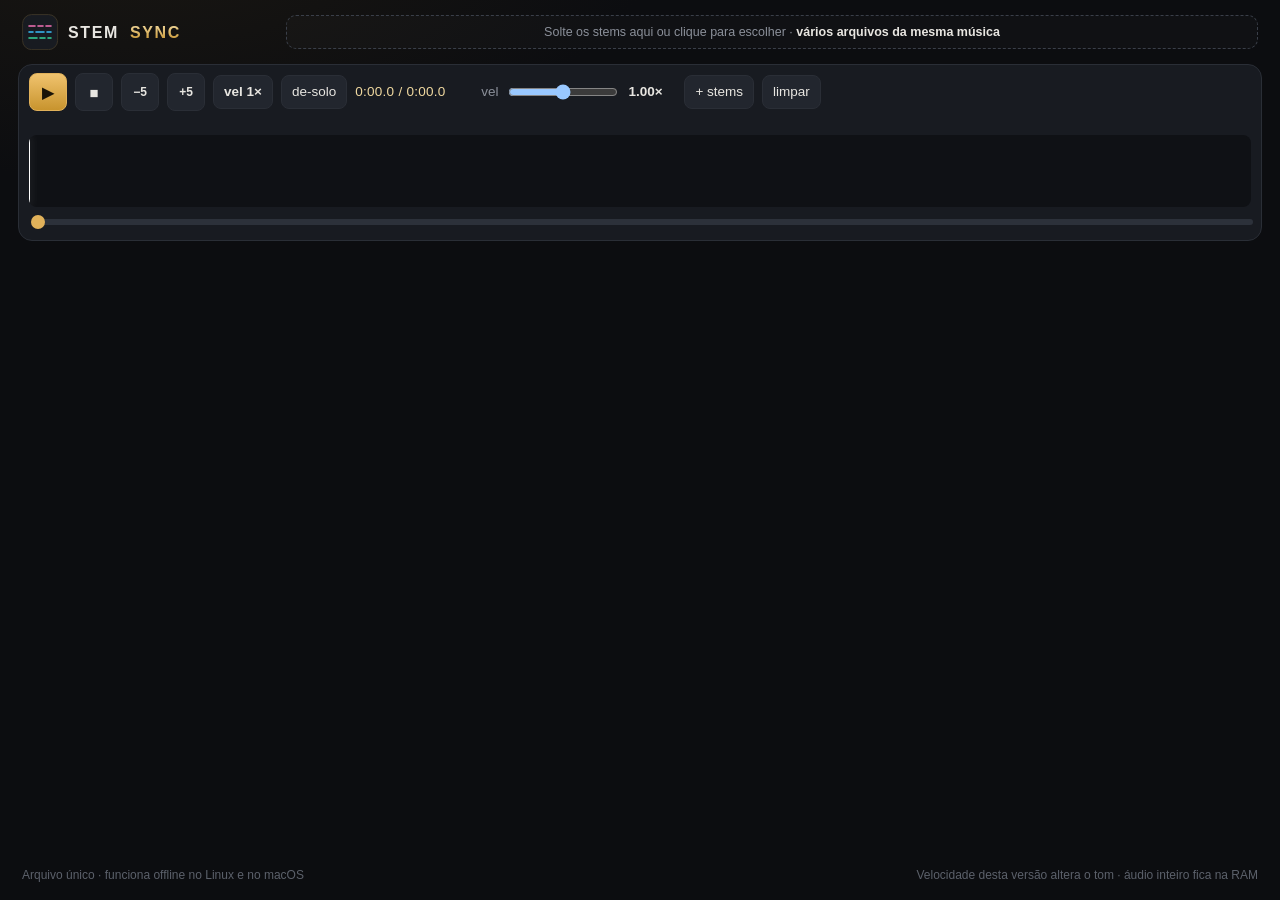
==== index.html @ 7ceed610 "iOS: botão Enviar stems abre o seletor e barras escuras no Safari" ====
<!DOCTYPE html>
<html lang="pt-BR">
<head>
  <meta charset="UTF-8" />
  <meta name="viewport" content="width=device-width, initial-scale=1, viewport-fit=cover" />
  <meta name="theme-color" content="#0c0d10" />
  <meta name="color-scheme" content="dark" />
  <meta name="apple-mobile-web-app-capable" content="yes" />
  <meta name="apple-mobile-web-app-status-bar-style" content="black-translucent" />
  <meta name="apple-mobile-web-app-title" content="Stem Sync" />
  <title>Stem Sync</title>
  <style>
    :root {
      --bg: #0c0d10;
      --bg-2: #13151a;
      --panel: #181b21;
      --line: #2a2e36;
      --text: #e8e6e1;
      --muted: #8b909a;
      --dim: #5c616b;
      --gold: #e0b15a;
      --gold-2: #f0d9a0;
      --danger: #d36b5e;
      --ok: #7dba8a;
      --shadow: 0 18px 50px rgba(0,0,0,.35);
    }
    * { box-sizing: border-box; }
    [hidden] { display: none !important; }
    html { background-color: #0c0d10; color-scheme: dark; }
    body { padding: env(safe-area-inset-top) env(safe-area-inset-right) env(safe-area-inset-bottom) env(safe-area-inset-left); }
    html, body {
      margin: 0;
      background-color: #0c0d10;
      background-attachment: fixed;
      height: 100%;
      background: radial-gradient(1200px 600px at 10% -10%, #1a1712 0%, var(--bg) 45%);
      color: var(--text);
      font: 13.5px/1.4 "IBM Plex Sans", "Segoe UI", "SF Pro Text", sans-serif;
    }
    button, input { font: inherit; color: inherit; }
    button {
      background: #22262e;
      border: 1px solid var(--line);
      border-radius: 8px;
      padding: 7px 10px;
      cursor: pointer;
      transition: background .12s, border-color .12s, transform .08s;
    }
    button:hover { border-color: #3d4350; background: #272c35; }
    button:active {
      background: #3a414d;
      border-color: #6a7382;
      transform: translateY(1px);
    }
    button:disabled { opacity: .4; cursor: default; }
    button.gold {
      background: linear-gradient(180deg, #f0c36e, #c8942e);
      color: #1a1408;
      border-color: #e0b15a;
      font-weight: 650;
    }
    button.gold:active {
      background: linear-gradient(180deg, #c8942e, #a67922);
      border-color: #a67922;
    }
    button.icon {
      width: 38px;
      height: 38px;
      padding: 0;
      display: grid;
      place-items: center;
      font-size: 15px;
    }
    #back5, #fwd5 { font-size: 12px; font-weight: 650; }
    button.on {
      background: #2a2318;
      border-color: var(--gold);
      color: var(--gold-2);
    }
    button.solo.on { background: #1d2a20; border-color: var(--ok); color: var(--ok); }
    button.solo.on:active { background: #284a32; }
    button.mute.on { background: #2a1b1a; border-color: var(--danger); color: var(--danger); }
    button.mute.on:active { background: #4a2a28; }
    button.on:active { background: #3d3424; }
    .app {
      min-height: 100%;
      display: grid;
      grid-template-rows: auto auto 1fr auto;
    }
    header {
      display: flex;
      align-items: center;
      padding: 14px 22px 6px;
      gap: 16px;
    }
    .brand {
      display: flex;
      align-items: center;
      gap: 10px;
      flex: 0 0 auto;
    }
    .brand svg { display: block; height: 36px; width: auto; }
    .drop {
      flex: 1;
      min-width: 180px;
      border: 1px dashed #3a3f49;
      border-radius: 10px;
      padding: 8px 12px;
      color: var(--muted);
      background: rgba(255,255,255,.02);
      font-size: 12.5px;
      cursor: pointer;
      text-align: center;
      line-height: 1.35;
    }
    .drop.hot, header.hot .drop {
      border-color: var(--gold);
      background: rgba(224,177,90,.08);
      color: var(--gold-2);
    }
    .drop b { color: var(--text); font-weight: 600; }
    .drop.busy { pointer-events: none; opacity: .45; }
    .load {
      margin: 0 18px 8px;
      padding: 8px 10px;
      background: var(--panel);
      border: 1px solid var(--line);
      border-radius: 10px;
      display: grid;
      gap: 6px;
    }
    .load-bar {
      height: 6px;
      background: #2c313a;
      border-radius: 99px;
      overflow: hidden;
    }
    .load-bar i {
      display: block;
      height: 100%;
      width: 0;
      background: linear-gradient(90deg, #e0b15a, #f0d9a0);
      border-radius: 99px;
      transition: width .18s ease;
    }
    .load span { color: var(--gold-2); font-size: 12px; }
    .transport {
      margin: 8px 18px 10px;
      padding: 8px 10px;
      background: var(--panel);
      border: 1px solid var(--line);
      border-radius: 14px;
      display: block;
    }
    .row {
      display: flex;
      align-items: center;
      gap: 8px;
    }
    .times {
      min-width: 118px;
      font-variant-numeric: tabular-nums;
      color: var(--gold-2);
      letter-spacing: .02em;
    }
    .seek {
      flex: 1;
      height: 8px;
      appearance: none;
      background: transparent;
    }
    .seek::-webkit-slider-runnable-track {
      height: 6px;
      background: #2c313a;
      border-radius: 99px;
    }
    .seek::-webkit-slider-thumb {
      appearance: none;
      width: 14px;
      height: 14px;
      margin-top: -4px;
      border-radius: 50%;
      background: var(--gold);
      border: 0;
    }
    .seek::-moz-range-track { height: 6px; background: #2c313a; border-radius: 99px; }
    .seek::-moz-range-thumb { width: 14px; height: 14px; border: 0; border-radius: 50%; background: var(--gold); }
    .rate {
      display: flex;
      align-items: center;
      gap: 8px;
      color: var(--muted);
      flex: 0 0 auto;
    }
    .rate input { width: 110px; }
    .rate b { color: var(--text); min-width: 48px; }
    #rateReset { font-weight: 650; flex: 0 0 auto; white-space: nowrap; }
    main { padding: 0 18px 24px; }
    .tracks { display: grid; gap: 10px; }
    .tracks > p { grid-column: 1 / -1; }
    .track {
      display: grid;
      grid-template-columns: auto 88px 1fr;
      grid-template-rows: 18px 26px;
      gap: 4px 10px;
      align-items: center;
      background: var(--bg-2);
      border: 1px solid var(--line);
      border-radius: 14px;
      padding: 8px 12px;
    }
    .meta { display: contents; }
    .name { grid-column: 1 / 3; min-width: 0; }
    .btns { grid-column: 1; grid-row: 2; }
    .track > .vol { grid-column: 2; grid-row: 2; width: 88px; }
    .track .btns button {
      height: 26px;
      padding: 0 8px;
    }
    .name {
      display: flex;
      align-items: center;
      gap: 8px;
      min-width: 0;
    }
    .swatch {
      width: 8px;
      height: 8px;
      border-radius: 50%;
      flex: 0 0 auto;
    }
    .name input {
      width: 100%;
      min-width: 0;
      background: transparent;
      border: 0;
      outline: none;
      color: var(--text);
      font-weight: 600;
      font-size: 12.5px;
      text-overflow: ellipsis;
    }
    .btns { display: flex; gap: 6px; }
    .wave-wrap {
      position: relative;
      background: #0f1115;
      border-radius: 8px;
      overflow: hidden;
    }
    .track .wave-wrap {
      grid-column: 3;
      grid-row: 1 / 3;
      height: 48px;
      align-self: center;
    }
    canvas { width: 100%; height: 100%; display: block; }
    .playhead {
      position: absolute;
      top: 0;
      bottom: 0;
      width: 1px;
      background: #fff;
      box-shadow: 0 0 8px rgba(255,255,255,.4);
      pointer-events: none;
    }
    .vol { width: 100%; }
    footer {
      padding: 8px 22px 16px;
      color: var(--dim);
      font-size: 12px;
      display: flex;
      justify-content: space-between;
      gap: 12px;
    }
    .error { color: var(--danger); padding: 0 22px 8px; }
    .mix { display: block; margin-top: 8px; }
    .ruler { width: 100%; height: 16px; display: block; }
    .mix .wave-wrap { height: 72px; }
    .seek-row { margin-top: 6px; }
    .seek-row .seek { width: 100%; }
    .drop-short { display: none; }

    @media (max-width: 820px) {
      html, body { height: auto; min-height: 100%; }
      header {
        padding: 10px 12px 8px;
        gap: 10px;
      }
      .brand svg { height: 30px; }
      .drop {
        flex: 0 0 auto;
        min-width: 0;
        padding: 8px 12px;
        font-size: 13px;
        white-space: nowrap;
      }
      .drop-full { display: none; }
      .drop-short { display: inline; font-weight: 650; color: var(--text); }
      .load, .transport, main { margin-left: 12px; margin-right: 12px; }
      main { padding: 0 12px 20px; }
      .transport { padding: 10px; }
      .row {
        flex-wrap: wrap;
      }
      #play, #stop, #back5, #fwd5, #rateReset, #unsolo { order: 1; }
      .times {
        order: 2;
        flex: 0 0 auto;
        min-width: 0;
        white-space: nowrap;
      }
      .rate, #clear { order: 2; }
      .rate { flex: 0 0 auto; }
      .rate input { width: 110px; }
      #add { display: none; }
      .mix { margin-top: 8px; }
      .mix .wave-wrap { height: 64px; }
      .tracks {
        grid-template-columns: 1fr 1fr;
        gap: 8px;
      }
      .track {
        grid-template-columns: 1fr;
        grid-template-rows: auto;
        gap: 6px;
        padding: 8px;
        min-width: 0;
        background: color-mix(in srgb, var(--stem, #94a3b8) 20%, #13151a);
        border-color: color-mix(in srgb, var(--stem, #94a3b8) 42%, #2a2e36);
      }
      .track .meta { display: contents; }
      .track .name,
      .track .btns,
      .track > .vol,
      .track .wave-wrap {
        grid-column: auto;
        grid-row: auto;
      }
      .track .wave-wrap { display: none; }
      .track > .vol { width: 100%; }
      .track .swatch {
        width: 10px;
        height: 10px;
      }
      .track .btns {
        display: grid;
        grid-template-columns: 1fr 1fr 1fr;
        gap: 6px;
        width: 100%;
      }
      .track .btns button {
        width: 100%;
        height: 28px;
        padding: 0;
        font-size: 12px;
      }
      footer {
        padding: 8px 12px 18px;
        flex-direction: column;
        gap: 4px;
      }
    }
  </style>
</head>
<body>
  <div class="app">
    <header>
      <div class="brand" title="Stem Sync">
        <svg viewBox="0 0 248 36" xmlns="http://www.w3.org/2000/svg" aria-label="Stem Sync">
          <defs>
            <linearGradient id="g" x1="0" y1="0" x2="0" y2="1">
              <stop offset="0" stop-color="#f0d9a0"/>
              <stop offset="1" stop-color="#c8942e"/>
            </linearGradient>
          </defs>
          <rect x="0.6" y="0.6" width="35" height="35" rx="9" fill="#181b21" stroke="#3a3326"/>
          <path d="M7 12h6 M16 12h5 M24 12h5" stroke="#f472b6" stroke-width="1.6" stroke-linecap="round"/>
          <path d="M7 18h4 M14 18h8 M25 18h4" stroke="#38bdf8" stroke-width="1.6" stroke-linecap="round"/>
          <path d="M7 24h8 M18 24h5 M26 24h3" stroke="#34d399" stroke-width="1.6" stroke-linecap="round"/>
          <path d="M18 8v20" stroke="url(#g)" stroke-width="1.5" stroke-linecap="round"/>
          <text x="46" y="24" fill="#e8e6e1" font-family="ui-sans-serif, Segoe UI, Helvetica, sans-serif" font-size="16" font-weight="700" letter-spacing="1.6">STEM</text>
          <text x="108" y="24" fill="url(#g)" font-family="ui-sans-serif, Segoe UI, Helvetica, sans-serif" font-size="16" font-weight="700" letter-spacing="1.6">SYNC</text>
        </svg>
      </div>
      <label class="drop" id="drop" for="file" title="Clique ou solte arquivos">
        <span class="drop-full">Solte os stems aqui ou clique para escolher · <b>vários arquivos da mesma música</b></span>
        <span class="drop-short">Enviar stems</span>
      </label>
    </header>
    <div class="load" id="load" hidden>
      <div class="load-bar"><i id="loadFill"></i></div>
      <span id="loadText">Carregando…</span>
    </div>

    <div class="transport">
      <div class="row">
        <button class="icon gold" id="play" title="Play/Pause">▶</button>
        <button class="icon" id="stop" title="Stop">■</button>
        <button class="icon" id="back5" title="Voltar 5 segundos">−5</button>
        <button class="icon" id="fwd5" title="Avançar 5 segundos">+5</button>
        <button id="rateReset" title="Voltar a velocidade para 1.00×">vel 1×</button>
        <button id="unsolo" title="Desliga todos os solos">de-solo</button>
        <div class="times" id="times">0:00.0 / 0:00.0</div>
        <div class="rate">
          <span>vel</span>
          <input id="rate" type="range" min="50" max="150" value="100" />
          <b id="rateLabel">1.00×</b>
        </div>
        <button id="add">+ stems</button>
        <button id="clear">limpar</button>
      </div>
      <div class="mix" id="mix">
        <canvas class="ruler" id="mixRuler"></canvas>
        <div class="wave-wrap">
          <canvas id="mixCanvas"></canvas>
          <div class="playhead" id="mixPlayhead"></div>
        </div>
      </div>
      <div class="seek-row">
        <input class="seek" id="seek" type="range" min="0" max="1000" value="0" />
      </div>
    </div>

    <main>
      <div id="list" class="tracks"></div>
    </main>

    <p class="error" id="error" hidden></p>
    <footer>
      <span>Arquivo único · funciona offline no Linux e no macOS</span>
      <span>Velocidade desta versão altera o tom · áudio inteiro fica na RAM</span>
    </footer>
  </div>
  <input id="file" type="file" multiple style="position:fixed;left:-9999px;width:1px;height:1px;opacity:0" />

  <script>
    const PALETTE = [
      "#f472b6",
      "#fbbf24",
      "#38bdf8",
      "#fb923c",
      "#34d399",
      "#a78bfa",
      "#2dd4bf",
      "#94a3b8"
    ];

    const $ = (id) => document.getElementById(id);
    const fileInput = $("file");
    const drop = $("drop");
    const list = $("list");
    const errorBox = $("error");

    const state = {
      ctx: null,
      tracks: [],
      playing: false,
      startCtx: 0,
      offset: 0,
      rate: 1,
      duration: 0,
      sources: [],
      raf: 0,
      loading: false
    };

    function nextColor() {
      const used = new Set(state.tracks.map((t) => t.color));
      const free = PALETTE.filter((c) => !used.has(c));
      const pool = free.length ? free : PALETTE;
      return pool[Math.floor(Math.random() * pool.length)];
    }
    function fmt(t) {
      t = Math.max(0, t || 0);
      const m = Math.floor(t / 60);
      const s = t % 60;
      return `${m}:${s.toFixed(1).padStart(4, "0")}`;
    }
    function ensureCtx() {
      if (!state.ctx) state.ctx = new (window.AudioContext || window.webkitAudioContext)();
      if (state.ctx.state === "suspended") state.ctx.resume();
      return state.ctx;
    }
    function showError(msg) {
      errorBox.hidden = !msg;
      errorBox.textContent = msg || "";
    }
    function currentPos() {
      if (!state.playing || !state.ctx) return state.offset;
      return Math.min(state.duration, state.offset + (state.ctx.currentTime - state.startCtx) * state.rate);
    }
    function anySolo() {
      return state.tracks.some((t) => t.solo);
    }
    function audible(track) {
      if (track.mute) return false;
      return anySolo() ? track.solo : true;
    }

    function computePeaks(buffer, bars = 900) {
      const ch = buffer.getChannelData(0);
      const block = Math.max(1, Math.floor(ch.length / bars));
      const peaks = new Float32Array(bars);
      for (let i = 0; i < bars; i++) {
        let max = 0;
        const start = i * block;
        const end = Math.min(ch.length, start + block);
        for (let j = start; j < end; j++) {
          const v = Math.abs(ch[j]);
          if (v > max) max = v;
        }
        peaks[i] = max;
      }
      return peaks;
    }

    function drawWave(track) {
      const canvas = track.canvas;
      const ctx = canvas.getContext("2d");
      const dpr = Math.max(1, window.devicePixelRatio || 1);
      const w = canvas.clientWidth;
      const h = canvas.clientHeight;
      if (!w || !h) return;
      canvas.width = Math.floor(w * dpr);
      canvas.height = Math.floor(h * dpr);
      ctx.setTransform(dpr, 0, 0, dpr, 0, 0);
      ctx.clearRect(0, 0, w, h);
      ctx.fillStyle = "#10131a";
      ctx.fillRect(0, 0, w, h);
      const peaks = track.peaks;
      const mid = h / 2;
      ctx.fillStyle = track.color;
      for (let i = 0; i < peaks.length; i++) {
        const x = (i / peaks.length) * w;
        const amp = Math.max(1, peaks[i] * (h * 0.46));
        ctx.fillRect(x, mid - amp, Math.max(1, w / peaks.length - 0.3), amp * 2);
      }
    }

    function stopSources(savePos = true) {
      if (savePos) state.offset = currentPos();
      state.playing = false;
      for (const src of state.sources) {
        try { src.stop(); } catch {}
      }
      state.sources = [];
      $("play").textContent = "▶";
      cancelAnimationFrame(state.raf);
    }

    function startSources() {
      const ctx = ensureCtx();
      stopSources(false);
      if (!state.tracks.length) return;
      const when = ctx.currentTime + 0.03;
      state.startCtx = when;
      state.playing = true;
      $("play").textContent = "❚❚";
      for (const track of state.tracks) {
        const src = ctx.createBufferSource();
        src.buffer = track.buffer;
        src.playbackRate.value = state.rate;
        src.connect(track.gain);
        const offset = Math.min(track.buffer.duration, state.offset);
        try { src.start(when, offset); } catch {}
        state.sources.push(src);
      }
      tick();
    }

    function applyGains() {
      for (const track of state.tracks) {
        track.gain.gain.value = audible(track) ? track.volume : 0;
      }
    }

    function setPos(t) {
      const playing = state.playing;
      state.offset = Math.max(0, Math.min(state.duration, t));
      if (playing) startSources();
      else updateUI();
    }

    function updateUI() {
      const pos = currentPos();
      $("times").textContent = `${fmt(pos)} / ${fmt(state.duration)}`;
      $("seek").value = state.duration ? String(Math.round((pos / state.duration) * 1000)) : "0";
      const ratio = state.duration ? pos / state.duration : 0;
      const mixHead = $("mixPlayhead");
      if (mixHead) mixHead.style.left = `${ratio * 100}%`;
      for (const track of state.tracks) {
        if (track.playhead) track.playhead.style.left = `${ratio * 100}%`;
      }
    }

    function mixPeaks() {
      const bars = 900;
      const acc = new Float32Array(bars);
      for (const track of state.tracks) {
        if (!audible(track)) continue;
        const p = track.peaks;
        if (!p || !p.length) continue;
        const g = track.volume;
        for (let i = 0; i < bars; i++) {
          const idx = Math.min(p.length - 1, Math.floor((i / bars) * p.length));
          acc[i] += (p[idx] || 0) * g;
        }
      }
      let peak = 0;
      for (let i = 0; i < bars; i++) if (acc[i] > peak) peak = acc[i];
      if (peak > 0) for (let i = 0; i < bars; i++) acc[i] /= peak;
      return acc;
    }

    function fmtMark(t) {
      t = Math.max(0, t || 0);
      const m = Math.floor(t / 60);
      const s = Math.floor(t % 60);
      return `${m}:${String(s).padStart(2, "0")}`;
    }

    function tickStep(dur) {
      if (dur <= 20) return 2;
      if (dur <= 60) return 5;
      if (dur <= 150) return 10;
      if (dur <= 300) return 15;
      if (dur <= 600) return 30;
      return 60;
    }

    function drawRuler() {
      const canvas = $("mixRuler");
      if (!canvas) return;
      const ctx = canvas.getContext("2d");
      const dpr = Math.max(1, window.devicePixelRatio || 1);
      const w = canvas.clientWidth;
      const h = canvas.clientHeight;
      if (!w || !h) return;
      canvas.width = Math.floor(w * dpr);
      canvas.height = Math.floor(h * dpr);
      ctx.setTransform(dpr, 0, 0, dpr, 0, 0);
      ctx.clearRect(0, 0, w, h);
      ctx.fillStyle = "#8b909a";
      ctx.font = "10px ui-sans-serif, Segoe UI, sans-serif";
      ctx.textBaseline = "top";
      const dur = state.duration || 0;
      if (!dur) {
        ctx.fillText("0:00", 0, 2);
        return;
      }
      const step = tickStep(dur);
      for (let t = 0; t <= dur + 0.001; t += step) {
        const x = (t / dur) * w;
        ctx.strokeStyle = "#3a3f49";
        ctx.beginPath();
        ctx.moveTo(x + 0.5, 0);
        ctx.lineTo(x + 0.5, 6);
        ctx.stroke();
        const label = fmtMark(t);
        const tw = ctx.measureText(label).width;
        let tx = x + 3;
        if (t === 0) tx = 0;
        if (tx + tw > w) tx = w - tw;
        ctx.fillStyle = "#8b909a";
        ctx.fillText(label, tx, 7);
      }
    }

    function drawMix() {
      const canvas = $("mixCanvas");
      if (!canvas) return;
      const ctx = canvas.getContext("2d");
      const dpr = Math.max(1, window.devicePixelRatio || 1);
      const w = canvas.clientWidth;
      const h = canvas.clientHeight;
      if (!w || !h) return;
      canvas.width = Math.floor(w * dpr);
      canvas.height = Math.floor(h * dpr);
      ctx.setTransform(dpr, 0, 0, dpr, 0, 0);
      ctx.fillStyle = "#10131a";
      ctx.fillRect(0, 0, w, h);
      const peaks = mixPeaks();
      const mid = h / 2;
      ctx.fillStyle = "#e0b15a";
      for (let i = 0; i < peaks.length; i++) {
        const x = (i / peaks.length) * w;
        const amp = Math.max(0.6, peaks[i] * (h * 0.46));
        ctx.fillRect(x, mid - amp, Math.max(1, w / peaks.length - 0.3), amp * 2);
      }
      drawRuler();
    }

    function tick() {
      updateUI();
      if (currentPos() >= state.duration - 0.02) {
        stopSources(false);
        state.offset = 0;
        updateUI();
        return;
      }
      if (state.playing) state.raf = requestAnimationFrame(tick);
    }

    function renderTracks() {
      list.innerHTML = "";
      if (!state.tracks.length) {
        list.innerHTML = `<p style="color:var(--dim);margin:18px 4px">Nenhuma faixa ainda. Use a área no topo para importar.</p>`;
        drawMix();
        return;
      }
      for (const track of state.tracks) {
        const el = document.createElement("div");
        el.className = "track";
        el.style.setProperty("--stem", track.color);
        el.innerHTML = `
          <div class="meta">
            <div class="name">
              <i class="swatch" style="background:${track.color}"></i>
              <input value="${track.name.replace(/"/g, """)}" title="${track.name.replace(/"/g, """)}" />
            </div>
            <div class="btns">
              <button class="solo ${track.solo ? "on" : ""}">S</button>
              <button class="mute ${track.mute ? "on" : ""}">M</button>
              <button class="remove">✕</button>
            </div>
          </div>
          <div class="wave-wrap">
            <canvas></canvas>
            <div class="playhead"></div>
          </div>
          <input class="vol" type="range" min="0" max="100" value="${Math.round(track.volume * 100)}" />
        `;
        track.canvas = el.querySelector("canvas");
        track.playhead = el.querySelector(".playhead");
        el.querySelector("input:not(.vol)").addEventListener("input", (e) => {
          track.name = e.target.value;
        });
        el.querySelector(".solo").addEventListener("click", () => {
          track.solo = !track.solo;
          applyGains();
          renderTracks();
          requestAnimationFrame(() => {
            state.tracks.forEach(drawWave);
            drawMix();
          });
        });
        el.querySelector(".mute").addEventListener("click", () => {
          track.mute = !track.mute;
          applyGains();
          renderTracks();
          requestAnimationFrame(() => {
            state.tracks.forEach(drawWave);
            drawMix();
          });
        });
        el.querySelector(".remove").addEventListener("click", () => {
          const playing = state.playing;
          stopSources();
          track.solo = false;
          track.gain.disconnect();
          state.tracks = state.tracks.filter((t) => t !== track);
          state.duration = state.tracks.reduce((m, t) => Math.max(m, t.buffer.duration), 0);
          applyGains();
          if (state.tracks.length && playing) startSources();
          renderTracks();
          requestAnimationFrame(() => {
            state.tracks.forEach(drawWave);
            drawMix();
          });
        });
        el.querySelector(".vol").addEventListener("input", (e) => {
          track.volume = Number(e.target.value) / 100;
          applyGains();
          drawMix();
        });
        el.querySelector(".wave-wrap").addEventListener("click", (e) => {
          const rect = e.currentTarget.getBoundingClientRect();
          setPos(((e.clientX - rect.left) / rect.width) * state.duration);
        });
        list.appendChild(el);
      }
      requestAnimationFrame(() => {
        state.tracks.forEach(drawWave);
        drawMix();
      });
      updateUI();
    }

    function setLoad(on, done, total, name) {
      $("load").hidden = !on;
      drop.classList.toggle("busy", on);
      if (!on) {
        $("loadFill").style.width = "0%";
        return;
      }
      const pct = total ? Math.round((done / total) * 100) : 0;
      $("loadFill").style.width = `${pct}%`;
      $("loadText").textContent = name
        ? `Decodificando ${done + 1}/${total} · ${name}`
        : (done >= total ? "Pronto" : `Carregando ${done}/${total}`);
    }

    async function addFiles(files) {
      if (state.loading) return;
      showError("");
      const ctx = ensureCtx();
      const incoming = [...files].filter((f) => /audio|\.wav|\.flac|\.mp3|\.ogg|\.m4a|\.aac/i.test(f.type + f.name));
      if (!incoming.length) {
        showError("Nenhum arquivo de áudio reconhecido.");
        return;
      }
      state.loading = true;
      const playing = state.playing;
      stopSources();
      setLoad(true, 0, incoming.length, incoming[0].name);
      await new Promise((r) => requestAnimationFrame(r));
      for (let i = 0; i < incoming.length; i++) {
        const file = incoming[i];
        setLoad(true, i, incoming.length, file.name);
        await new Promise((r) => requestAnimationFrame(r));
        try {
          const buf = await file.arrayBuffer();
          const audio = await ctx.decodeAudioData(buf.slice(0));
          const gain = ctx.createGain();
          gain.connect(ctx.destination);
          state.tracks.push({
            name: file.name,
            color: nextColor(),
            buffer: audio,
            peaks: computePeaks(audio),
            gain,
            volume: 1,
            mute: false,
            solo: false
          });
        } catch (err) {
          showError(`Não deu para decodificar ${file.name}. Tente WAV ou FLAC.`);
        }
      }
      setLoad(true, incoming.length, incoming.length);
      $("loadText").textContent = `Pronto · ${incoming.length} arquivo${incoming.length > 1 ? "s" : ""}`;
      $("loadFill").style.width = "100%";
      state.duration = state.tracks.reduce((m, t) => Math.max(m, t.buffer.duration), 0);
      applyGains();
      renderTracks();
      if (playing && state.tracks.length) startSources();
      setTimeout(() => {
        setLoad(false);
        state.loading = false;
      }, 600);
    }

    function togglePlay() {
      if (!state.tracks.length || state.loading) return;
      if (state.playing) stopSources();
      else startSources();
      syncMediaSession();
    }

    function syncMediaSession() {
      if (!("mediaSession" in navigator)) return;
      const title = state.tracks[0]?.name?.replace(/\.[^.]+$/, "") || "Stem Sync";
      navigator.mediaSession.metadata = new MediaMetadata({
        title,
        artist: "Stem Sync",
        album: `${state.tracks.length} stems`
      });
      navigator.mediaSession.playbackState = state.playing ? "playing" : "paused";
      try {
        navigator.mediaSession.setPositionState({
          duration: state.duration || 0,
          playbackRate: state.rate || 1,
          position: Math.min(state.duration || 0, currentPos())
        });
      } catch {}
    }

    $("play").addEventListener("click", togglePlay);
    $("stop").addEventListener("click", () => {
      stopSources(false);
      state.offset = 0;
      updateUI();
    });
    function skipBy(sec) {
      setPos(currentPos() + sec);
      syncMediaSession();
    }
    $("back5").addEventListener("click", () => skipBy(-5));
    $("fwd5").addEventListener("click", () => skipBy(5));
    $("unsolo").addEventListener("click", () => {
      if (!state.tracks.some((t) => t.solo)) return;
      for (const track of state.tracks) track.solo = false;
      applyGains();
      renderTracks();
      requestAnimationFrame(() => {
        state.tracks.forEach(drawWave);
        drawMix();
      });
    });
    $("seek").addEventListener("input", (e) => {
      if (!state.duration) return;
      setPos((Number(e.target.value) / 1000) * state.duration);
    });
    function setRate(rate) {
      if (state.playing) state.offset = currentPos();
      state.rate = rate;
      $("rate").value = String(Math.round(rate * 100));
      $("rateLabel").textContent = `${rate.toFixed(2)}×`;
      $("rateReset").classList.toggle("on", Math.abs(rate - 1) > 0.001);
      if (state.playing) startSources();
    }
    $("rate").addEventListener("input", (e) => {
      setRate(Number(e.target.value) / 100);
    });
    $("rateReset").addEventListener("click", () => setRate(1));
    $("mix").addEventListener("click", (e) => {
      if (!state.duration) return;
      const rect = e.currentTarget.getBoundingClientRect();
      setPos(((e.clientX - rect.left) / rect.width) * state.duration);
    });
    $("add").addEventListener("click", () => fileInput.click());
    $("clear").addEventListener("click", () => {
      stopSources(false);
      state.offset = 0;
      for (const t of state.tracks) t.gain.disconnect();
      state.tracks = [];
      state.duration = 0;
      renderTracks();
    });
    fileInput.addEventListener("change", (e) => { addFiles(e.target.files); e.target.value = ""; });

    ["dragenter", "dragover"].forEach((ev) => {
      window.addEventListener(ev, (e) => {
        e.preventDefault();
        drop.classList.add("hot");
      });
    });
    ["dragleave", "drop"].forEach((ev) => {
      window.addEventListener(ev, (e) => {
        e.preventDefault();
        drop.classList.remove("hot");
      });
    });
    window.addEventListener("drop", (e) => {
      if (e.dataTransfer?.files?.length) addFiles(e.dataTransfer.files);
    });
    window.addEventListener("keydown", (e) => {
      if (e.target.matches("input:not([type=range])")) return;
      const playKeys = ["Space", "MediaPlayPause", "MediaPlay"];
      if (playKeys.includes(e.code) || e.key === "MediaPlayPause") {
        e.preventDefault();
        togglePlay();
      }
      if (e.code === "MediaStop" || e.code === "Home") {
        e.preventDefault();
        $("stop").click();
        syncMediaSession();
      }
      if (e.code === "MediaTrackPrevious" || e.code === "ArrowLeft") {
        e.preventDefault();
        setPos(currentPos() - 5);
        syncMediaSession();
      }
      if (e.code === "MediaTrackNext" || e.code === "ArrowRight") {
        e.preventDefault();
        setPos(currentPos() + 5);
        syncMediaSession();
      }
    });

    if ("mediaSession" in navigator) {
      const action = (name, fn) => {
        try { navigator.mediaSession.setActionHandler(name, fn); } catch {}
      };
      action("play", () => { startSources(); syncMediaSession(); });
      action("pause", () => { stopSources(); syncMediaSession(); });
      action("stop", () => { $("stop").click(); syncMediaSession(); });
      action("seekbackward", (d) => setPos(currentPos() - (d.seekOffset || 5)));
      action("seekforward", (d) => setPos(currentPos() + (d.seekOffset || 5)));
      action("seekto", (d) => { if (d.seekTime != null) setPos(d.seekTime); });
    }
    window.addEventListener("resize", () => {
      state.tracks.forEach(drawWave);
      drawMix();
    });
  </script>
</body>
</html>
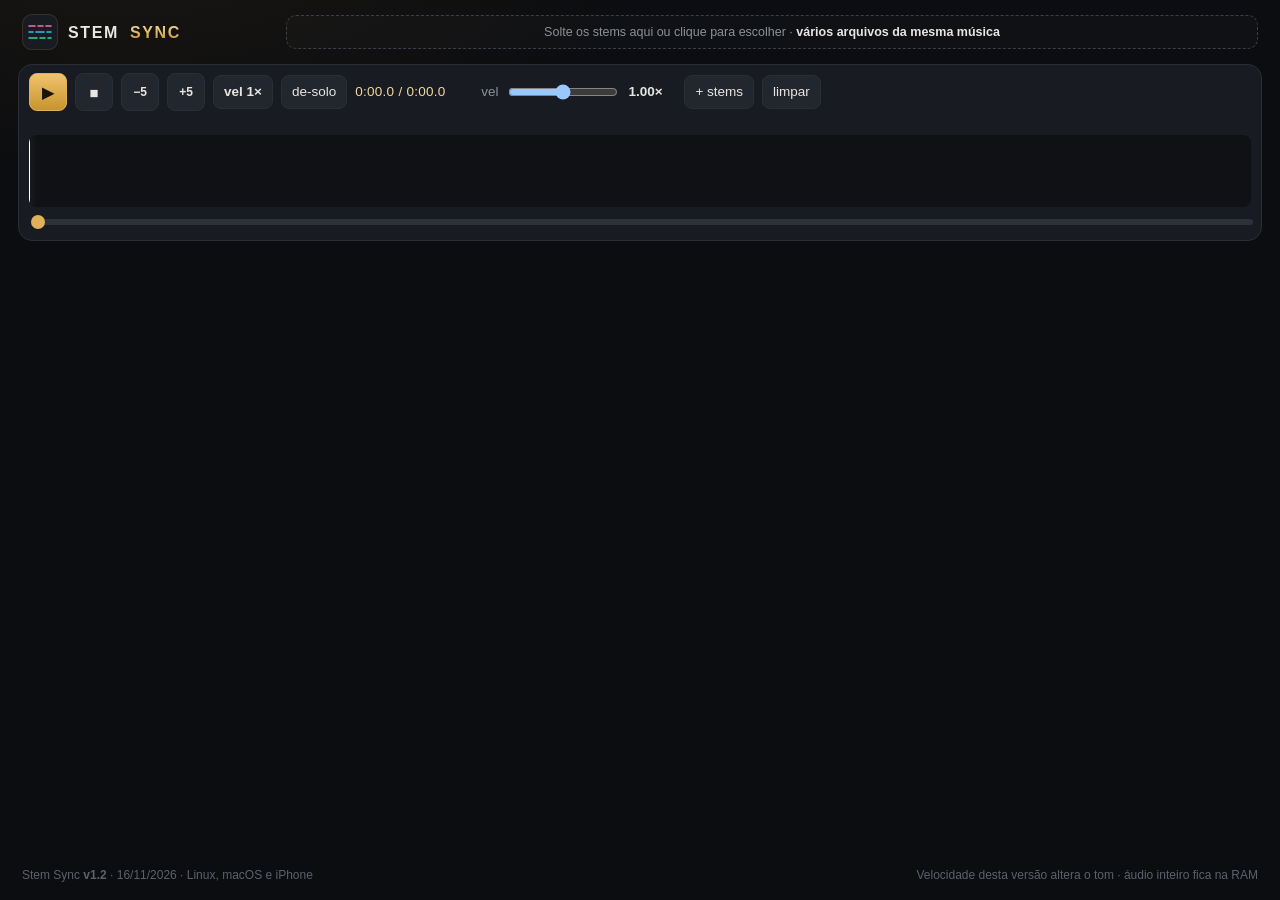
==== commit 6fd919cb: "v1.2: versão no rodapé, aviso de versão nova e fallback de seleção no iOS" ====
--- a/index.html
+++ b/index.html
@@ -118,6 +118,9 @@
       background: rgba(224,177,90,.08);
       color: var(--gold-2);
     }
+    .drop { position: relative; overflow: hidden; }
+    #file { position: absolute; inset: 0; width: 100%; height: 100%; opacity: 0; cursor: pointer; font-size: 0; }
+    .drop.busy #file { display: none; }
     .drop b { color: var(--text); font-weight: 600; }
     .drop.busy { pointer-events: none; opacity: .45; }
     .load {
@@ -382,7 +385,8 @@
           <text x="108" y="24" fill="url(#g)" font-family="ui-sans-serif, Segoe UI, Helvetica, sans-serif" font-size="16" font-weight="700" letter-spacing="1.6">SYNC</text>
         </svg>
       </div>
-      <label class="drop" id="drop" for="file" title="Clique ou solte arquivos">
+      <label class="drop" id="drop" title="Clique ou solte arquivos">
+        <input id="file" type="file" multiple aria-label="Enviar stems" />
         <span class="drop-full">Solte os stems aqui ou clique para escolher · <b>vários arquivos da mesma música</b></span>
         <span class="drop-short">Enviar stems</span>
       </label>
@@ -427,12 +431,11 @@
 
     <p class="error" id="error" hidden></p>
     <footer>
-      <span>Arquivo único · funciona offline no Linux e no macOS</span>
+      <span>Stem Sync <b id="ver">v1.2</b> · 16/11/2026 · Linux, macOS e iPhone</span>
       <span>Velocidade desta versão altera o tom · áudio inteiro fica na RAM</span>
     </footer>
   </div>
-  <input id="file" type="file" multiple style="position:fixed;left:-9999px;width:1px;height:1px;opacity:0" />
-
+  
   <script>
     const PALETTE = [
       "#f472b6",
@@ -445,6 +448,7 @@
       "#94a3b8"
     ];
 
+    const VERSION = "v1.2";
     const $ = (id) => document.getElementById(id);
     const fileInput = $("file");
     const drop = $("drop");
@@ -834,7 +838,7 @@
             solo: false
           });
         } catch (err) {
-          showError(`Não deu para decodificar ${file.name}. Tente WAV ou FLAC.`);
+          showError(`Não deu para decodificar ${file.name} (${err && err.message ? err.message : err}).`);
         }
       }
       setLoad(true, incoming.length, incoming.length);
@@ -927,7 +931,43 @@
       state.duration = 0;
       renderTracks();
     });
-    fileInput.addEventListener("change", (e) => { addFiles(e.target.files); e.target.value = ""; });
+    let lastPick = "";
+    function onPick(e) {
+      const files = [...(e.target.files || [])];
+      const sig = files.map((f) => f.name + f.size).join("|");
+      if (!files.length || sig === lastPick) return;
+      lastPick = sig;
+      showError("");
+      $("load").hidden = false;
+      $("loadText").textContent = `Recebi ${files.length} arquivo${files.length > 1 ? "s" : ""}, preparando…`;
+      addFiles(files).catch((err) => showError(`Erro ao carregar: ${err && err.message ? err.message : err}`))
+        .finally(() => { e.target.value = ""; lastPick = ""; });
+    }
+    fileInput.addEventListener("change", onPick);
+    // iOS às vezes não dispara change/input: confere o campo quando a página volta do seletor
+    const recheck = () => setTimeout(() => {
+      if (fileInput.files && fileInput.files.length) onPick({ target: fileInput });
+    }, 400);
+    window.addEventListener("focus", recheck);
+    document.addEventListener("visibilitychange", () => { if (!document.hidden) recheck(); });
+    fileInput.addEventListener("click", () => { fileInput.value = ""; lastPick = ""; });
+    // avisa se existe versão mais nova publicada (Safari costuma guardar a página em cache)
+    if (location.protocol.startsWith("http")) {
+      fetch(location.pathname + "?nc=" + Date.now(), { cache: "no-store" })
+        .then((r) => r.text())
+        .then((t) => {
+          const m = t.match(/const VERSION = "([^"]+)"/);
+          if (m && m[1] !== VERSION) {
+            const v = $("ver");
+            v.textContent = `${VERSION} → ${m[1]} disponível, toque para atualizar`;
+            v.style.cursor = "pointer"; v.style.color = "var(--gold)";
+            v.onclick = () => location.replace(location.pathname + "?v=" + m[1]);
+          }
+        }).catch(() => {});
+    }
+    fileInput.addEventListener("input", onPick);
+    window.addEventListener("error", (e) => showError(`Erro: ${e.message}`));
+    window.addEventListener("unhandledrejection", (e) => showError(`Erro: ${e.reason && e.reason.message ? e.reason.message : e.reason}`));
 
     ["dragenter", "dragover"].forEach((ev) => {
       window.addEventListener(ev, (e) => {
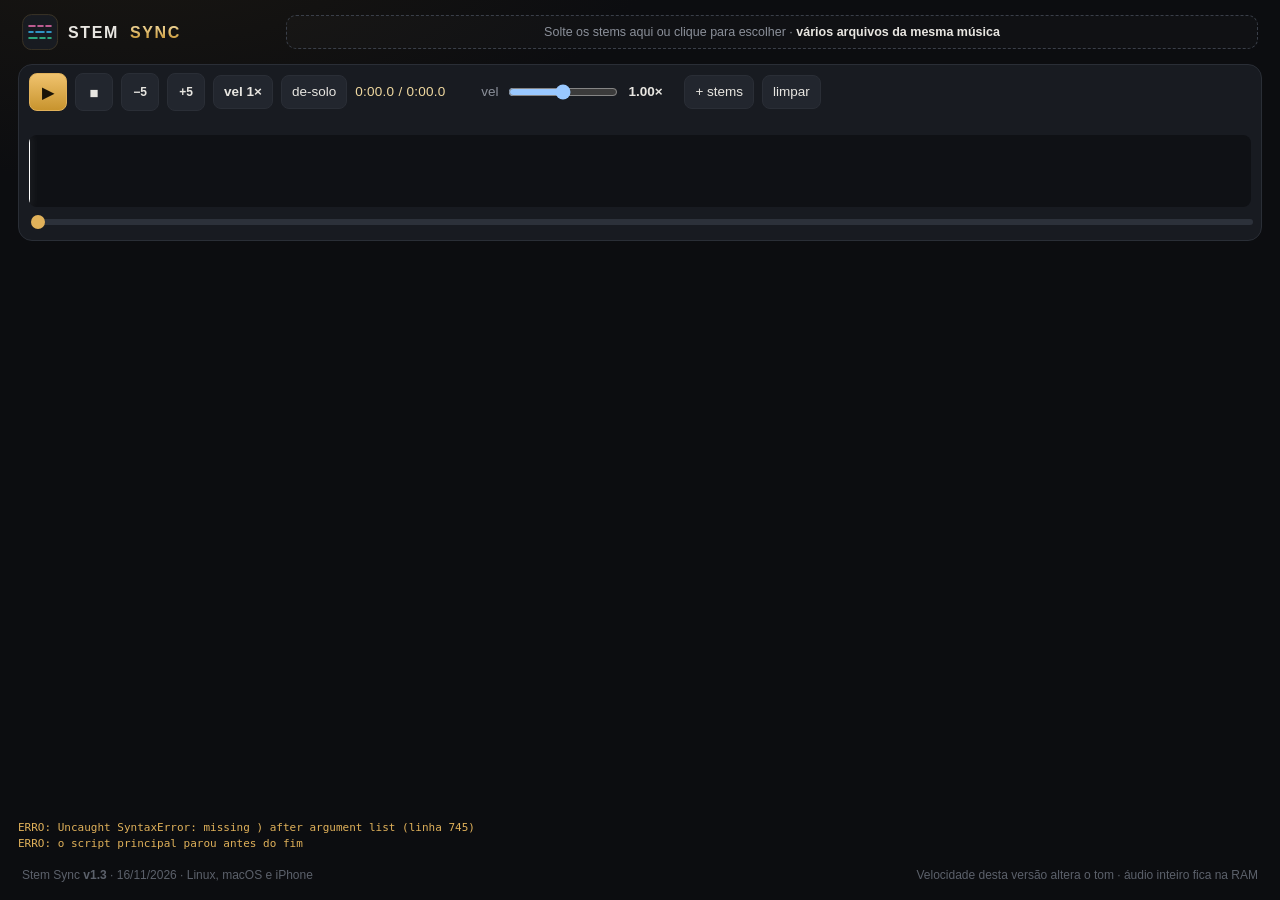
==== commit 27cdc3e5: "v1.3: diagnóstico na tela para o seletor de arquivos no iOS" ====
--- a/index.html
+++ b/index.html
@@ -9,6 +9,16 @@
   <meta name="apple-mobile-web-app-status-bar-style" content="black-translucent" />
   <meta name="apple-mobile-web-app-title" content="Stem Sync" />
   <title>Stem Sync</title>
+  <script>
+    window.__diag = [];
+    function __log(m) {
+      window.__diag.push(m);
+      var b = document.getElementById("diag");
+      if (b) { b.hidden = false; b.textContent = window.__diag.join("\n"); }
+    }
+    window.addEventListener("error", function (e) { __log("ERRO: " + e.message + " (linha " + e.lineno + ")"); });
+    window.addEventListener("unhandledrejection", function (e) { __log("ERRO: " + (e.reason && e.reason.message ? e.reason.message : e.reason)); });
+  </script>
   <style>
     :root {
       --bg: #0c0d10;
@@ -430,12 +440,24 @@
     </main>
 
     <p class="error" id="error" hidden></p>
+    <pre id="diag" hidden style="white-space:pre-wrap;font-size:11px;color:#e0b15a;margin:8px 18px;"></pre>
     <footer>
-      <span>Stem Sync <b id="ver">v1.2</b> · 16/11/2026 · Linux, macOS e iPhone</span>
+      <span>Stem Sync <b id="ver">v1.3</b> · 16/11/2026 · Linux, macOS e iPhone</span>
       <span>Velocidade desta versão altera o tom · áudio inteiro fica na RAM</span>
     </footer>
   </div>
   
+  <script>
+    (function () {
+      var f = document.getElementById("file");
+      ["click", "input", "change"].forEach(function (ev) {
+        f.addEventListener(ev, function () {
+          __log("evento " + ev + ": " + (f.files ? f.files.length : "sem lista") + " arquivo(s)" +
+            (f.files && f.files[0] ? " · " + f.files[0].name + " · " + (f.files[0].type || "sem tipo") + " · " + Math.round(f.files[0].size / 1048576) + " MB" : ""));
+        });
+      });
+    })();
+  </script>
   <script>
     const PALETTE = [
       "#f472b6",
@@ -448,7 +470,7 @@
       "#94a3b8"
     ];
 
-    const VERSION = "v1.2";
+    const VERSION = "v1.3";
     const $ = (id) => document.getElementById(id);
     const fileInput = $("file");
     const drop = $("drop");
@@ -1023,6 +1045,11 @@
       state.tracks.forEach(drawWave);
       drawMix();
     });
+    window.__mainOk = true;
+  </script>
+  <script>
+    if (!window.__mainOk) __log("ERRO: o script principal parou antes do fim");
+    else __log("script principal ok (" + VERSION + ") · " + navigator.userAgent.replace(/.*(iPhone OS [0-9_]+).*Version\/([0-9.]+).*/, "$1 · Safari $2"));
   </script>
 </body>
 </html>
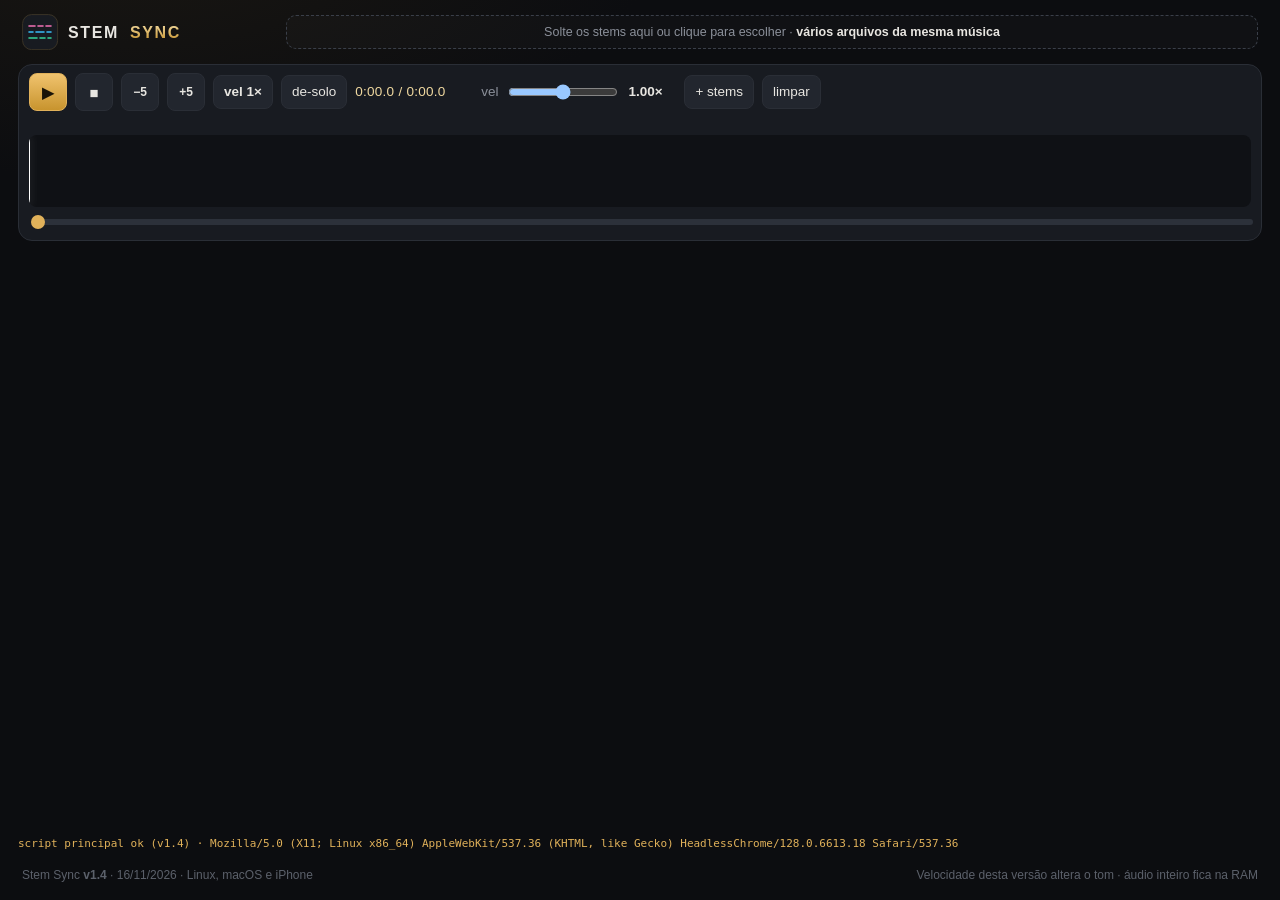
==== commit ec033b8a: "v1.4: corrige erro de sintaxe que travava o script no Safari" ====
--- a/index.html
+++ b/index.html
@@ -442,7 +442,7 @@
     <p class="error" id="error" hidden></p>
     <pre id="diag" hidden style="white-space:pre-wrap;font-size:11px;color:#e0b15a;margin:8px 18px;"></pre>
     <footer>
-      <span>Stem Sync <b id="ver">v1.3</b> · 16/11/2026 · Linux, macOS e iPhone</span>
+      <span>Stem Sync <b id="ver">v1.4</b> · 16/11/2026 · Linux, macOS e iPhone</span>
       <span>Velocidade desta versão altera o tom · áudio inteiro fica na RAM</span>
     </footer>
   </div>
@@ -470,7 +470,7 @@
       "#94a3b8"
     ];
 
-    const VERSION = "v1.3";
+    const VERSION = "v1.4";
     const $ = (id) => document.getElementById(id);
     const fileInput = $("file");
     const drop = $("drop");
@@ -738,11 +738,12 @@
         const el = document.createElement("div");
         el.className = "track";
         el.style.setProperty("--stem", track.color);
+        const safeName = String(track.name).split('"').join('"');
         el.innerHTML = `
           <div class="meta">
             <div class="name">
               <i class="swatch" style="background:${track.color}"></i>
-              <input value="${track.name.replace(/"/g, """)}" title="${track.name.replace(/"/g, """)}" />
+              <input value="${safeName}" title="${safeName}" />
             </div>
             <div class="btns">
               <button class="solo ${track.solo ? "on" : ""}">S</button>
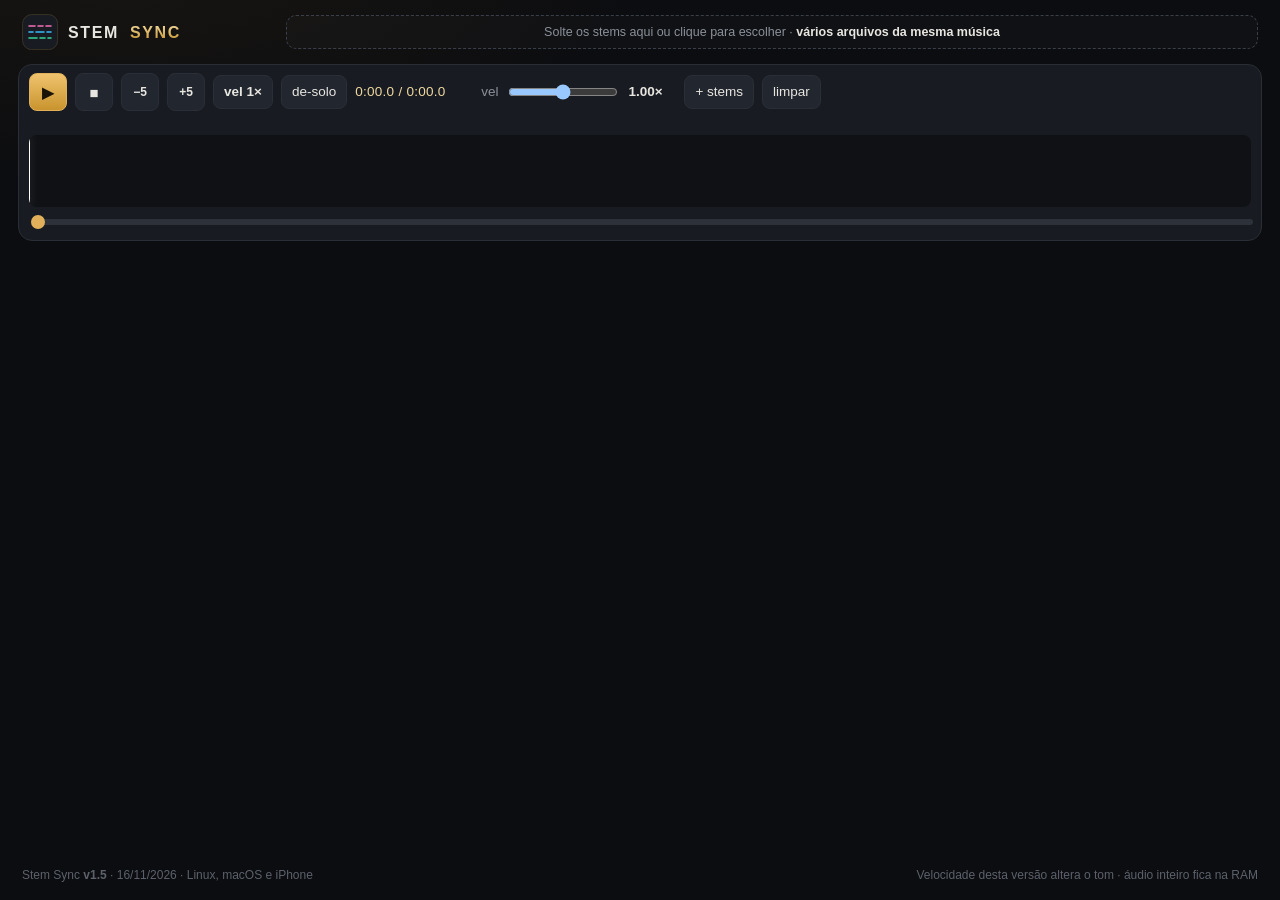
==== commit 0865843b: "v1.5: audioSession playback (toca no modo silencioso do iOS) e remove diagnóstico" ====
--- a/index.html
+++ b/index.html
@@ -442,22 +442,11 @@
     <p class="error" id="error" hidden></p>
     <pre id="diag" hidden style="white-space:pre-wrap;font-size:11px;color:#e0b15a;margin:8px 18px;"></pre>
     <footer>
-      <span>Stem Sync <b id="ver">v1.4</b> · 16/11/2026 · Linux, macOS e iPhone</span>
+      <span>Stem Sync <b id="ver">v1.5</b> · 16/11/2026 · Linux, macOS e iPhone</span>
       <span>Velocidade desta versão altera o tom · áudio inteiro fica na RAM</span>
     </footer>
   </div>
   
-  <script>
-    (function () {
-      var f = document.getElementById("file");
-      ["click", "input", "change"].forEach(function (ev) {
-        f.addEventListener(ev, function () {
-          __log("evento " + ev + ": " + (f.files ? f.files.length : "sem lista") + " arquivo(s)" +
-            (f.files && f.files[0] ? " · " + f.files[0].name + " · " + (f.files[0].type || "sem tipo") + " · " + Math.round(f.files[0].size / 1048576) + " MB" : ""));
-        });
-      });
-    })();
-  </script>
   <script>
     const PALETTE = [
       "#f472b6",
@@ -470,7 +459,7 @@
       "#94a3b8"
     ];
 
-    const VERSION = "v1.4";
+    const VERSION = "v1.5";
     const $ = (id) => document.getElementById(id);
     const fileInput = $("file");
     const drop = $("drop");
@@ -502,7 +491,13 @@
       const s = t % 60;
       return `${m}:${s.toFixed(1).padStart(4, "0")}`;
     }
+    // iOS 17+: trata o áudio da página como mídia (toca mesmo no modo silencioso)
+    function setPlaybackSession() {
+      try { if (navigator.audioSession) navigator.audioSession.type = "playback"; } catch (e) {}
+    }
+    setPlaybackSession();
     function ensureCtx() {
+      setPlaybackSession();
       if (!state.ctx) state.ctx = new (window.AudioContext || window.webkitAudioContext)();
       if (state.ctx.state === "suspended") state.ctx.resume();
       return state.ctx;
@@ -1050,7 +1045,6 @@
   </script>
   <script>
     if (!window.__mainOk) __log("ERRO: o script principal parou antes do fim");
-    else __log("script principal ok (" + VERSION + ") · " + navigator.userAgent.replace(/.*(iPhone OS [0-9_]+).*Version\/([0-9.]+).*/, "$1 · Safari $2"));
   </script>
 </body>
 </html>
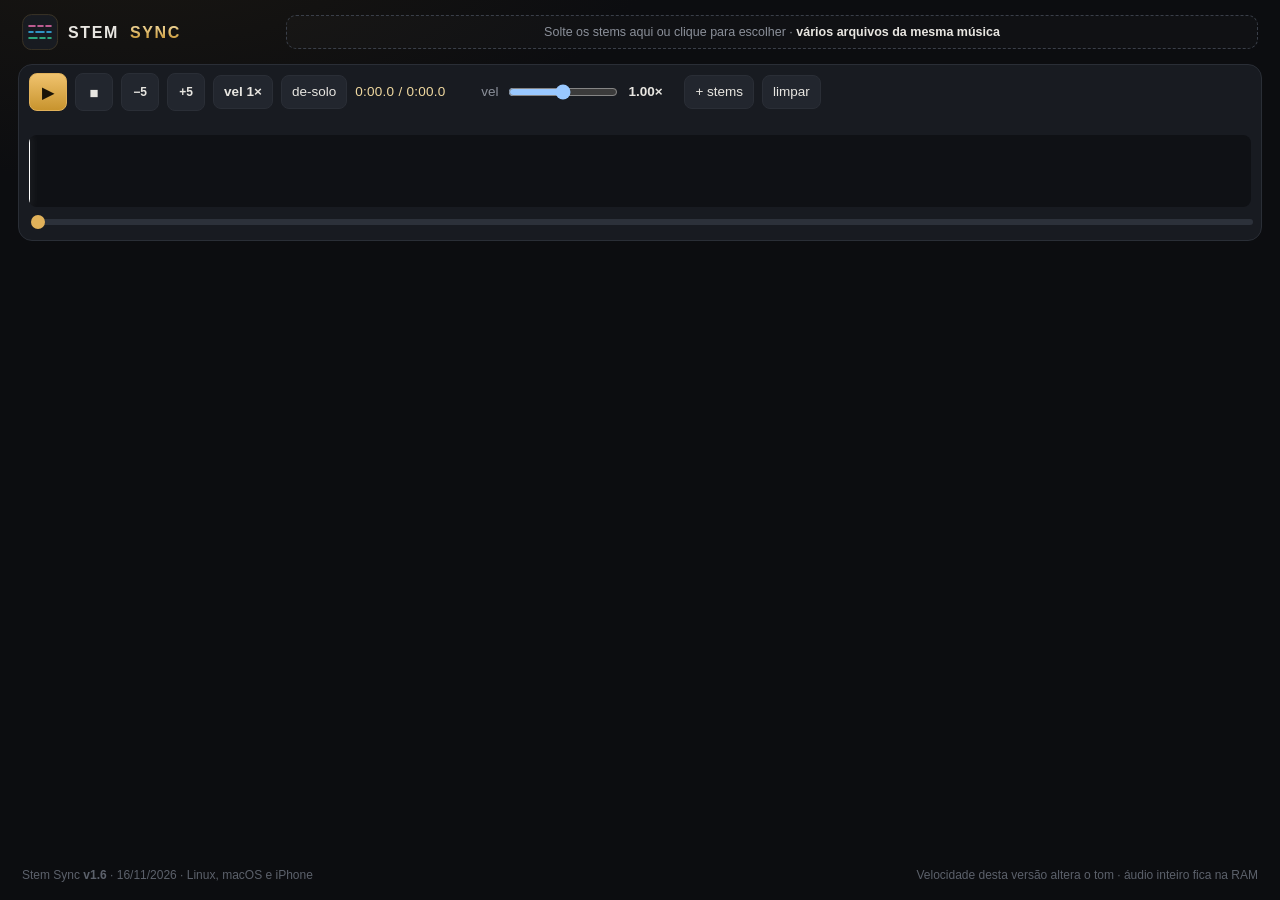
==== commit 1641810a: "v1.6: reordenar stems arrastando o ícone no canto superior direito" ====
--- a/index.html
+++ b/index.html
@@ -223,6 +223,21 @@
       padding: 8px 12px;
     }
     .meta { display: contents; }
+    .track { position: relative; }
+    .track .name { padding-right: 30px; }
+    .drag {
+      position: absolute; top: 5px; right: 5px; z-index: 2;
+      width: 28px; height: 28px; padding: 0;
+      display: grid; place-items: center;
+      color: var(--muted); background: rgba(12,13,16,.55);
+      border: 1px solid transparent; border-radius: 7px;
+      cursor: grab; touch-action: none; -webkit-user-select: none; user-select: none;
+    }
+    .drag:hover { color: var(--text); border-color: var(--line); background: rgba(12,13,16,.8); }
+    .drag svg { width: 16px; height: 16px; display: block; pointer-events: none; }
+    .track.dragging { z-index: 5; outline: 1px solid var(--gold); box-shadow: 0 12px 34px rgba(0,0,0,.55); opacity: .92; }
+    .track.dragging .drag { cursor: grabbing; color: var(--gold); }
+    body.reordering { -webkit-user-select: none; user-select: none; cursor: grabbing; }
     .name { grid-column: 1 / 3; min-width: 0; }
     .btns { grid-column: 1; grid-row: 2; }
     .track > .vol { grid-column: 2; grid-row: 2; width: 88px; }
@@ -442,7 +457,7 @@
     <p class="error" id="error" hidden></p>
     <pre id="diag" hidden style="white-space:pre-wrap;font-size:11px;color:#e0b15a;margin:8px 18px;"></pre>
     <footer>
-      <span>Stem Sync <b id="ver">v1.5</b> · 16/11/2026 · Linux, macOS e iPhone</span>
+      <span>Stem Sync <b id="ver">v1.6</b> · 16/11/2026 · Linux, macOS e iPhone</span>
       <span>Velocidade desta versão altera o tom · áudio inteiro fica na RAM</span>
     </footer>
   </div>
@@ -459,7 +474,7 @@
       "#94a3b8"
     ];
 
-    const VERSION = "v1.5";
+    const VERSION = "v1.6";
     const $ = (id) => document.getElementById(id);
     const fileInput = $("file");
     const drop = $("drop");
@@ -751,7 +766,12 @@
             <div class="playhead"></div>
           </div>
           <input class="vol" type="range" min="0" max="100" value="${Math.round(track.volume * 100)}" />
+          <button class="drag" aria-label="Mover stem" title="Arraste para reordenar">
+            <svg viewBox="0 0 16 16" fill="currentColor"><circle cx="5.5" cy="3" r="1.4"/><circle cx="10.5" cy="3" r="1.4"/><circle cx="5.5" cy="8" r="1.4"/><circle cx="10.5" cy="8" r="1.4"/><circle cx="5.5" cy="13" r="1.4"/><circle cx="10.5" cy="13" r="1.4"/></svg>
+          </button>
         `;
+        el.__track = track;
+        el.querySelector(".drag").addEventListener("pointerdown", (e) => startReorder(e, el));
         track.canvas = el.querySelector("canvas");
         track.playhead = el.querySelector(".playhead");
         el.querySelector("input:not(.vol)").addEventListener("input", (e) => {
@@ -808,6 +828,54 @@
       updateUI();
     }
 
+    // reordenar stems arrastando o ícone do canto superior direito (mouse e toque)
+    function startReorder(e, el) {
+      if (e.button != null && e.button !== 0) return;
+      e.preventDefault();
+      el.classList.add("dragging");
+      document.body.classList.add("reordering");
+      const move = (ev) => {
+        ev.preventDefault();
+        const own = el.getBoundingClientRect();
+        if (ev.clientX >= own.left && ev.clientX <= own.right && ev.clientY >= own.top && ev.clientY <= own.bottom) return;
+        const others = [...list.querySelectorAll(".track")].filter((c) => c !== el);
+        if (!others.length) return;
+        const lefts = others.map((c) => c.getBoundingClientRect().left);
+        const oneCol = lefts.every((l) => Math.abs(l - lefts[0]) < 2) &&
+          Math.abs(el.getBoundingClientRect().left - lefts[0]) < 2;
+        let best = null, bestD = Infinity, after = false;
+        for (const c of others) {
+          const r = c.getBoundingClientRect();
+          const cx = r.left + r.width / 2, cy = r.top + r.height / 2;
+          const d = oneCol ? Math.abs(ev.clientY - cy) : Math.hypot(ev.clientX - cx, ev.clientY - cy);
+          if (d < bestD) {
+            bestD = d; best = c;
+            after = oneCol || Math.abs(ev.clientY - cy) > r.height / 2 ? ev.clientY > cy : ev.clientX > cx;
+          }
+        }
+        const ref = after ? best.nextElementSibling : best;
+        if (ref !== el && el.nextElementSibling !== ref) list.insertBefore(el, ref);
+        if (ev.clientY < 60) window.scrollBy(0, -12);
+        else if (ev.clientY > window.innerHeight - 60) window.scrollBy(0, 12);
+      };
+      const end = () => {
+        window.removeEventListener("pointermove", move);
+        window.removeEventListener("pointerup", end);
+        window.removeEventListener("pointercancel", end);
+        document.body.classList.remove("reordering");
+        el.classList.remove("dragging");
+        const order = [...list.querySelectorAll(".track")].map((c) => c.__track).filter(Boolean);
+        if (order.length === state.tracks.length && order.some((t, i) => t !== state.tracks[i])) {
+          state.tracks = order;
+          renderTracks();
+          requestAnimationFrame(() => { state.tracks.forEach(drawWave); drawMix(); });
+        }
+      };
+      window.addEventListener("pointermove", move, { passive: false });
+      window.addEventListener("pointerup", end);
+      window.addEventListener("pointercancel", end);
+    }
+
     function setLoad(on, done, total, name) {
       $("load").hidden = !on;
       drop.classList.toggle("busy", on);
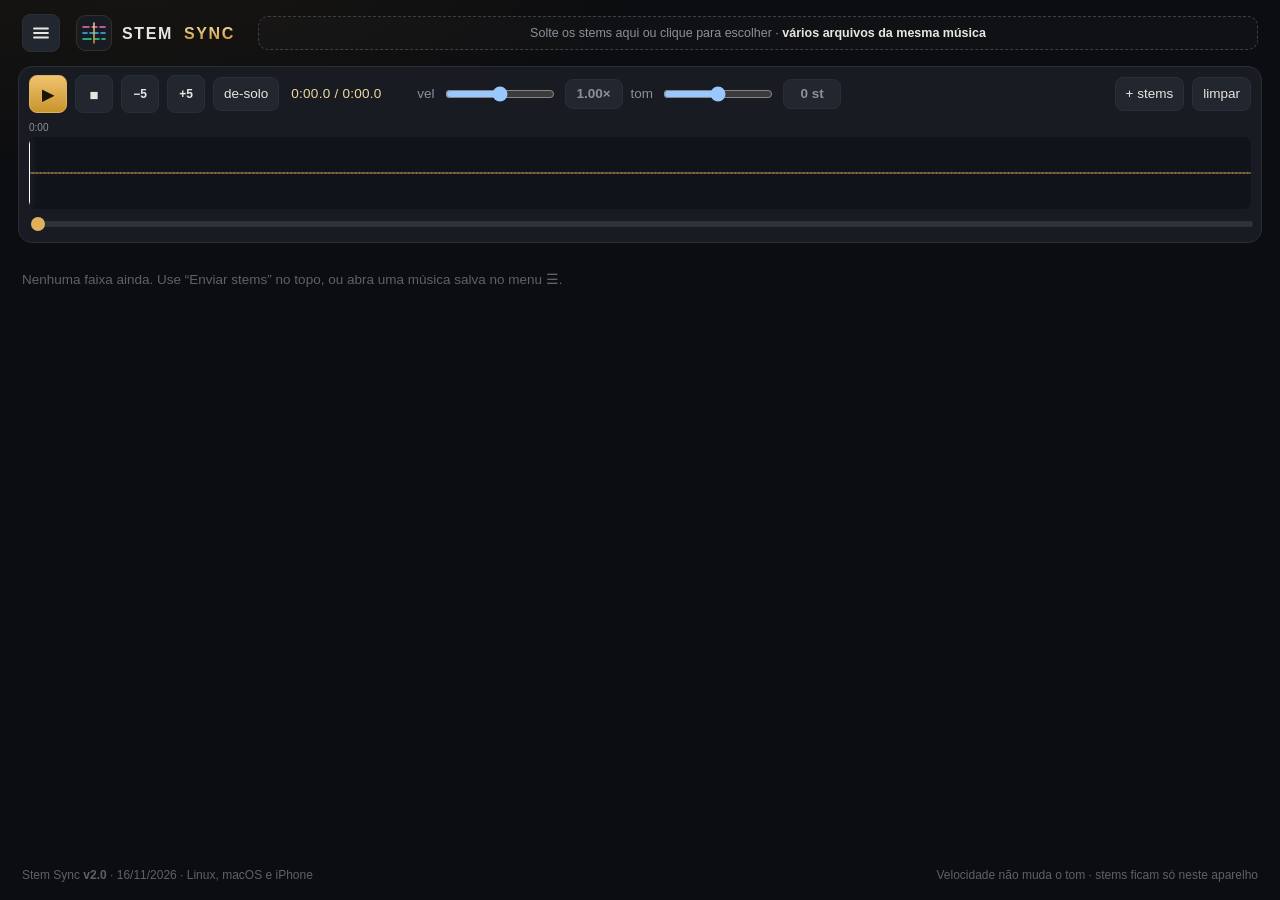
==== commit 26fa5b0a: "Stem Sync v2.0 (5/5): index.html, service worker offline" ====
--- a/index.html
+++ b/index.html
@@ -6,397 +6,41 @@
   <meta name="theme-color" content="#0c0d10" />
   <meta name="color-scheme" content="dark" />
   <meta name="apple-mobile-web-app-capable" content="yes" />
+  <meta name="mobile-web-app-capable" content="yes" />
   <meta name="apple-mobile-web-app-status-bar-style" content="black-translucent" />
   <meta name="apple-mobile-web-app-title" content="Stem Sync" />
   <title>Stem Sync</title>
+  <link rel="manifest" href="manifest.webmanifest" />
+  <link rel="icon" type="image/png" sizes="32x32" href="[data-uri]" />
+  <link rel="apple-touch-icon" sizes="180x180" href="[data-uri]" />
   <script>
+    const VERSION = "v2.0";
+    window.VERSION = VERSION;
     window.__diag = [];
     function __log(m) {
       window.__diag.push(m);
       var b = document.getElementById("diag");
       if (b) { b.hidden = false; b.textContent = window.__diag.join("\n"); }
     }
-    window.addEventListener("error", function (e) { __log("ERRO: " + e.message + " (linha " + e.lineno + ")"); });
+    window.addEventListener("error", function (e) { __log("ERRO: " + e.message + " (linha " + e.lineno + (e.filename ? ", " + e.filename.split("/").pop() : "") + ")"); });
     window.addEventListener("unhandledrejection", function (e) { __log("ERRO: " + (e.reason && e.reason.message ? e.reason.message : e.reason)); });
   </script>
-  <style>
-    :root {
-      --bg: #0c0d10;
-      --bg-2: #13151a;
-      --panel: #181b21;
-      --line: #2a2e36;
-      --text: #e8e6e1;
-      --muted: #8b909a;
-      --dim: #5c616b;
-      --gold: #e0b15a;
-      --gold-2: #f0d9a0;
-      --danger: #d36b5e;
-      --ok: #7dba8a;
-      --shadow: 0 18px 50px rgba(0,0,0,.35);
-    }
-    * { box-sizing: border-box; }
-    [hidden] { display: none !important; }
-    html { background-color: #0c0d10; color-scheme: dark; }
-    body { padding: env(safe-area-inset-top) env(safe-area-inset-right) env(safe-area-inset-bottom) env(safe-area-inset-left); }
-    html, body {
-      margin: 0;
-      background-color: #0c0d10;
-      background-attachment: fixed;
-      height: 100%;
-      background: radial-gradient(1200px 600px at 10% -10%, #1a1712 0%, var(--bg) 45%);
-      color: var(--text);
-      font: 13.5px/1.4 "IBM Plex Sans", "Segoe UI", "SF Pro Text", sans-serif;
-    }
-    button, input { font: inherit; color: inherit; }
-    button {
-      background: #22262e;
-      border: 1px solid var(--line);
-      border-radius: 8px;
-      padding: 7px 10px;
-      cursor: pointer;
-      transition: background .12s, border-color .12s, transform .08s;
-    }
-    button:hover { border-color: #3d4350; background: #272c35; }
-    button:active {
-      background: #3a414d;
-      border-color: #6a7382;
-      transform: translateY(1px);
-    }
-    button:disabled { opacity: .4; cursor: default; }
-    button.gold {
-      background: linear-gradient(180deg, #f0c36e, #c8942e);
-      color: #1a1408;
-      border-color: #e0b15a;
-      font-weight: 650;
-    }
-    button.gold:active {
-      background: linear-gradient(180deg, #c8942e, #a67922);
-      border-color: #a67922;
-    }
-    button.icon {
-      width: 38px;
-      height: 38px;
-      padding: 0;
-      display: grid;
-      place-items: center;
-      font-size: 15px;
-    }
-    #back5, #fwd5 { font-size: 12px; font-weight: 650; }
-    button.on {
-      background: #2a2318;
-      border-color: var(--gold);
-      color: var(--gold-2);
-    }
-    button.solo.on { background: #1d2a20; border-color: var(--ok); color: var(--ok); }
-    button.solo.on:active { background: #284a32; }
-    button.mute.on { background: #2a1b1a; border-color: var(--danger); color: var(--danger); }
-    button.mute.on:active { background: #4a2a28; }
-    button.on:active { background: #3d3424; }
-    .app {
-      min-height: 100%;
-      display: grid;
-      grid-template-rows: auto auto 1fr auto;
-    }
-    header {
-      display: flex;
-      align-items: center;
-      padding: 14px 22px 6px;
-      gap: 16px;
-    }
-    .brand {
-      display: flex;
-      align-items: center;
-      gap: 10px;
-      flex: 0 0 auto;
-    }
-    .brand svg { display: block; height: 36px; width: auto; }
-    .drop {
-      flex: 1;
-      min-width: 180px;
-      border: 1px dashed #3a3f49;
-      border-radius: 10px;
-      padding: 8px 12px;
-      color: var(--muted);
-      background: rgba(255,255,255,.02);
-      font-size: 12.5px;
-      cursor: pointer;
-      text-align: center;
-      line-height: 1.35;
-    }
-    .drop.hot, header.hot .drop {
-      border-color: var(--gold);
-      background: rgba(224,177,90,.08);
-      color: var(--gold-2);
-    }
-    .drop { position: relative; overflow: hidden; }
-    #file { position: absolute; inset: 0; width: 100%; height: 100%; opacity: 0; cursor: pointer; font-size: 0; }
-    .drop.busy #file { display: none; }
-    .drop b { color: var(--text); font-weight: 600; }
-    .drop.busy { pointer-events: none; opacity: .45; }
-    .load {
-      margin: 0 18px 8px;
-      padding: 8px 10px;
-      background: var(--panel);
-      border: 1px solid var(--line);
-      border-radius: 10px;
-      display: grid;
-      gap: 6px;
-    }
-    .load-bar {
-      height: 6px;
-      background: #2c313a;
-      border-radius: 99px;
-      overflow: hidden;
-    }
-    .load-bar i {
-      display: block;
-      height: 100%;
-      width: 0;
-      background: linear-gradient(90deg, #e0b15a, #f0d9a0);
-      border-radius: 99px;
-      transition: width .18s ease;
-    }
-    .load span { color: var(--gold-2); font-size: 12px; }
-    .transport {
-      margin: 8px 18px 10px;
-      padding: 8px 10px;
-      background: var(--panel);
-      border: 1px solid var(--line);
-      border-radius: 14px;
-      display: block;
-    }
-    .row {
-      display: flex;
-      align-items: center;
-      gap: 8px;
-    }
-    .times {
-      min-width: 118px;
-      font-variant-numeric: tabular-nums;
-      color: var(--gold-2);
-      letter-spacing: .02em;
-    }
-    .seek {
-      flex: 1;
-      height: 8px;
-      appearance: none;
-      background: transparent;
-    }
-    .seek::-webkit-slider-runnable-track {
-      height: 6px;
-      background: #2c313a;
-      border-radius: 99px;
-    }
-    .seek::-webkit-slider-thumb {
-      appearance: none;
-      width: 14px;
-      height: 14px;
-      margin-top: -4px;
-      border-radius: 50%;
-      background: var(--gold);
-      border: 0;
-    }
-    .seek::-moz-range-track { height: 6px; background: #2c313a; border-radius: 99px; }
-    .seek::-moz-range-thumb { width: 14px; height: 14px; border: 0; border-radius: 50%; background: var(--gold); }
-    .rate {
-      display: flex;
-      align-items: center;
-      gap: 8px;
-      color: var(--muted);
-      flex: 0 0 auto;
-    }
-    .rate input { width: 110px; }
-    .rate b { color: var(--text); min-width: 48px; }
-    #rateReset { font-weight: 650; flex: 0 0 auto; white-space: nowrap; }
-    main { padding: 0 18px 24px; }
-    .tracks { display: grid; gap: 10px; }
-    .tracks > p { grid-column: 1 / -1; }
-    .track {
-      display: grid;
-      grid-template-columns: auto 88px 1fr;
-      grid-template-rows: 18px 26px;
-      gap: 4px 10px;
-      align-items: center;
-      background: var(--bg-2);
-      border: 1px solid var(--line);
-      border-radius: 14px;
-      padding: 8px 12px;
-    }
-    .meta { display: contents; }
-    .track { position: relative; }
-    .track .name { padding-right: 30px; }
-    .drag {
-      position: absolute; top: 5px; right: 5px; z-index: 2;
-      width: 28px; height: 28px; padding: 0;
-      display: grid; place-items: center;
-      color: var(--muted); background: rgba(12,13,16,.55);
-      border: 1px solid transparent; border-radius: 7px;
-      cursor: grab; touch-action: none; -webkit-user-select: none; user-select: none;
-    }
-    .drag:hover { color: var(--text); border-color: var(--line); background: rgba(12,13,16,.8); }
-    .drag svg { width: 16px; height: 16px; display: block; pointer-events: none; }
-    .track.dragging { z-index: 5; outline: 1px solid var(--gold); box-shadow: 0 12px 34px rgba(0,0,0,.55); opacity: .92; }
-    .track.dragging .drag { cursor: grabbing; color: var(--gold); }
-    body.reordering { -webkit-user-select: none; user-select: none; cursor: grabbing; }
-    .name { grid-column: 1 / 3; min-width: 0; }
-    .btns { grid-column: 1; grid-row: 2; }
-    .track > .vol { grid-column: 2; grid-row: 2; width: 88px; }
-    .track .btns button {
-      height: 26px;
-      padding: 0 8px;
-    }
-    .name {
-      display: flex;
-      align-items: center;
-      gap: 8px;
-      min-width: 0;
-    }
-    .swatch {
-      width: 8px;
-      height: 8px;
-      border-radius: 50%;
-      flex: 0 0 auto;
-    }
-    .name input {
-      width: 100%;
-      min-width: 0;
-      background: transparent;
-      border: 0;
-      outline: none;
-      color: var(--text);
-      font-weight: 600;
-      font-size: 12.5px;
-      text-overflow: ellipsis;
-    }
-    .btns { display: flex; gap: 6px; }
-    .wave-wrap {
-      position: relative;
-      background: #0f1115;
-      border-radius: 8px;
-      overflow: hidden;
-    }
-    .track .wave-wrap {
-      grid-column: 3;
-      grid-row: 1 / 3;
-      height: 48px;
-      align-self: center;
-    }
-    canvas { width: 100%; height: 100%; display: block; }
-    .playhead {
-      position: absolute;
-      top: 0;
-      bottom: 0;
-      width: 1px;
-      background: #fff;
-      box-shadow: 0 0 8px rgba(255,255,255,.4);
-      pointer-events: none;
-    }
-    .vol { width: 100%; }
-    footer {
-      padding: 8px 22px 16px;
-      color: var(--dim);
-      font-size: 12px;
-      display: flex;
-      justify-content: space-between;
-      gap: 12px;
-    }
-    .error { color: var(--danger); padding: 0 22px 8px; }
-    .mix { display: block; margin-top: 8px; }
-    .ruler { width: 100%; height: 16px; display: block; }
-    .mix .wave-wrap { height: 72px; }
-    .seek-row { margin-top: 6px; }
-    .seek-row .seek { width: 100%; }
-    .drop-short { display: none; }
-
-    @media (max-width: 820px) {
-      html, body { height: auto; min-height: 100%; }
-      header {
-        padding: 10px 12px 8px;
-        gap: 10px;
-      }
-      .brand svg { height: 30px; }
-      .drop {
-        flex: 0 0 auto;
-        min-width: 0;
-        padding: 8px 12px;
-        font-size: 13px;
-        white-space: nowrap;
-      }
-      .drop-full { display: none; }
-      .drop-short { display: inline; font-weight: 650; color: var(--text); }
-      .load, .transport, main { margin-left: 12px; margin-right: 12px; }
-      main { padding: 0 12px 20px; }
-      .transport { padding: 10px; }
-      .row {
-        flex-wrap: wrap;
-      }
-      #play, #stop, #back5, #fwd5, #rateReset, #unsolo { order: 1; }
-      .times {
-        order: 2;
-        flex: 0 0 auto;
-        min-width: 0;
-        white-space: nowrap;
-      }
-      .rate, #clear { order: 2; }
-      .rate { flex: 0 0 auto; }
-      .rate input { width: 110px; }
-      #add { display: none; }
-      .mix { margin-top: 8px; }
-      .mix .wave-wrap { height: 64px; }
-      .tracks {
-        grid-template-columns: 1fr 1fr;
-        gap: 8px;
-      }
-      .track {
-        grid-template-columns: 1fr;
-        grid-template-rows: auto;
-        gap: 6px;
-        padding: 8px;
-        min-width: 0;
-        background: color-mix(in srgb, var(--stem, #94a3b8) 20%, #13151a);
-        border-color: color-mix(in srgb, var(--stem, #94a3b8) 42%, #2a2e36);
-      }
-      .track .meta { display: contents; }
-      .track .name,
-      .track .btns,
-      .track > .vol,
-      .track .wave-wrap {
-        grid-column: auto;
-        grid-row: auto;
-      }
-      .track .wave-wrap { display: none; }
-      .track > .vol { width: 100%; }
-      .track .swatch {
-        width: 10px;
-        height: 10px;
-      }
-      .track .btns {
-        display: grid;
-        grid-template-columns: 1fr 1fr 1fr;
-        gap: 6px;
-        width: 100%;
-      }
-      .track .btns button {
-        width: 100%;
-        height: 28px;
-        padding: 0;
-        font-size: 12px;
-      }
-      footer {
-        padding: 8px 12px 18px;
-        flex-direction: column;
-        gap: 4px;
-      }
-    }
-  </style>
+  <link rel="stylesheet" href="css/app.css?v=2.0" />
 </head>
 <body>
   <div class="app">
     <header>
+      <button class="icon menu" id="menu" title="Biblioteca" aria-label="Abrir biblioteca" aria-controls="drawer" aria-expanded="false">
+        <svg viewBox="0 0 20 20" aria-hidden="true"><path d="M3 5.5h14M3 10h14M3 14.5h14" stroke="currentColor" stroke-width="1.8" stroke-linecap="round"/></svg>
+      </button>
       <div class="brand" title="Stem Sync">
-        <svg viewBox="0 0 248 36" xmlns="http://www.w3.org/2000/svg" aria-label="Stem Sync">
+        <svg viewBox="0 0 166 36" xmlns="http://www.w3.org/2000/svg" aria-label="Stem Sync">
           <defs>
             <linearGradient id="g" x1="0" y1="0" x2="0" y2="1">
+              <stop offset="0" stop-color="#f0d9a0"/>
+              <stop offset="1" stop-color="#c8942e"/>
+            </linearGradient>
+            <linearGradient id="gl" gradientUnits="userSpaceOnUse" x1="0" y1="8" x2="0" y2="28">
               <stop offset="0" stop-color="#f0d9a0"/>
               <stop offset="1" stop-color="#c8942e"/>
             </linearGradient>
@@ -405,7 +49,7 @@
           <path d="M7 12h6 M16 12h5 M24 12h5" stroke="#f472b6" stroke-width="1.6" stroke-linecap="round"/>
           <path d="M7 18h4 M14 18h8 M25 18h4" stroke="#38bdf8" stroke-width="1.6" stroke-linecap="round"/>
           <path d="M7 24h8 M18 24h5 M26 24h3" stroke="#34d399" stroke-width="1.6" stroke-linecap="round"/>
-          <path d="M18 8v20" stroke="url(#g)" stroke-width="1.5" stroke-linecap="round"/>
+          <path d="M18 8v20" stroke="url(#gl)" stroke-width="1.5" stroke-linecap="round"/>
           <text x="46" y="24" fill="#e8e6e1" font-family="ui-sans-serif, Segoe UI, Helvetica, sans-serif" font-size="16" font-weight="700" letter-spacing="1.6">STEM</text>
           <text x="108" y="24" fill="url(#g)" font-family="ui-sans-serif, Segoe UI, Helvetica, sans-serif" font-size="16" font-weight="700" letter-spacing="1.6">SYNC</text>
         </svg>
@@ -427,16 +71,21 @@
         <button class="icon" id="stop" title="Stop">■</button>
         <button class="icon" id="back5" title="Voltar 5 segundos">−5</button>
         <button class="icon" id="fwd5" title="Avançar 5 segundos">+5</button>
-        <button id="rateReset" title="Voltar a velocidade para 1.00×">vel 1×</button>
         <button id="unsolo" title="Desliga todos os solos">de-solo</button>
+        <button id="clear" title="Tira as stems do player (a biblioteca continua salva)">limpar</button>
+        <i class="brk"></i>
         <div class="times" id="times">0:00.0 / 0:00.0</div>
-        <div class="rate">
+        <div class="knob" id="rateBox">
           <span>vel</span>
-          <input id="rate" type="range" min="50" max="150" value="100" />
-          <b id="rateLabel">1.00×</b>
+          <input id="rate" type="range" min="50" max="150" step="1" value="100" aria-label="Velocidade" />
+          <button class="val" id="rateReset" title="Voltar a velocidade para 1.00×">1.00×</button>
+        </div>
+        <div class="knob" id="pitchBox">
+          <span>tom</span>
+          <input id="pitch" type="range" min="-12" max="12" step="1" value="0" aria-label="Tom em semitons" />
+          <button class="val" id="pitchReset" title="Voltar o tom para o original">0 st</button>
         </div>
         <button id="add">+ stems</button>
-        <button id="clear">limpar</button>
       </div>
       <div class="mix" id="mix">
         <canvas class="ruler" id="mixRuler"></canvas>
@@ -446,671 +95,45 @@
         </div>
       </div>
       <div class="seek-row">
-        <input class="seek" id="seek" type="range" min="0" max="1000" value="0" />
+        <input class="seek" id="seek" type="range" min="0" max="1000" value="0" aria-label="Posição" />
       </div>
     </div>
 
     <main>
+      <div class="songbar" id="songbar" hidden>
+        <svg class="folder" viewBox="0 0 20 20" aria-hidden="true"><path d="M2.5 5.5a1.5 1.5 0 0 1 1.5-1.5h3.6l1.8 2H16a1.5 1.5 0 0 1 1.5 1.5v7A1.5 1.5 0 0 1 16 16H4a1.5 1.5 0 0 1-1.5-1.5z" fill="none" stroke="currentColor" stroke-width="1.5"/></svg>
+        <input id="songName" maxlength="120" placeholder="Nome da música" aria-label="Nome da música" />
+        <span class="songinfo" id="songInfo"></span>
+      </div>
       <div id="list" class="tracks"></div>
     </main>
 
     <p class="error" id="error" hidden></p>
-    <pre id="diag" hidden style="white-space:pre-wrap;font-size:11px;color:#e0b15a;margin:8px 18px;"></pre>
+    <pre id="diag" hidden></pre>
     <footer>
-      <span>Stem Sync <b id="ver">v1.6</b> · 16/11/2026 · Linux, macOS e iPhone</span>
-      <span>Velocidade desta versão altera o tom · áudio inteiro fica na RAM</span>
+      <span>Stem Sync <b id="ver">v2.0</b> · 16/11/2026 · Linux, macOS e iPhone</span>
+      <span id="footNote">Velocidade não muda o tom · stems ficam só neste aparelho</span>
     </footer>
   </div>
-  
-  <script>
-    const PALETTE = [
-      "#f472b6",
-      "#fbbf24",
-      "#38bdf8",
-      "#fb923c",
-      "#34d399",
-      "#a78bfa",
-      "#2dd4bf",
-      "#94a3b8"
-    ];
 
-    const VERSION = "v1.6";
-    const $ = (id) => document.getElementById(id);
-    const fileInput = $("file");
-    const drop = $("drop");
-    const list = $("list");
-    const errorBox = $("error");
+  <div class="scrim" id="scrim" hidden></div>
+  <aside class="drawer" id="drawer" aria-label="Biblioteca" aria-hidden="true">
+    <div class="drawer-head">
+      <b>Biblioteca</b>
+      <button class="icon" id="drawerClose" title="Fechar" aria-label="Fechar biblioteca">✕</button>
+    </div>
+    <label class="newsong" title="Começar uma música nova">
+      <input id="file2" type="file" multiple aria-label="Nova música" />
+      <span>+ Nova música</span>
+    </label>
+    <div class="songs" id="songs"></div>
+    <div class="drawer-foot" id="storeInfo">Guardado só neste aparelho</div>
+  </aside>
 
-    const state = {
-      ctx: null,
-      tracks: [],
-      playing: false,
-      startCtx: 0,
-      offset: 0,
-      rate: 1,
-      duration: 0,
-      sources: [],
-      raf: 0,
-      loading: false
-    };
-
-    function nextColor() {
-      const used = new Set(state.tracks.map((t) => t.color));
-      const free = PALETTE.filter((c) => !used.has(c));
-      const pool = free.length ? free : PALETTE;
-      return pool[Math.floor(Math.random() * pool.length)];
-    }
-    function fmt(t) {
-      t = Math.max(0, t || 0);
-      const m = Math.floor(t / 60);
-      const s = t % 60;
-      return `${m}:${s.toFixed(1).padStart(4, "0")}`;
-    }
-    // iOS 17+: trata o áudio da página como mídia (toca mesmo no modo silencioso)
-    function setPlaybackSession() {
-      try { if (navigator.audioSession) navigator.audioSession.type = "playback"; } catch (e) {}
-    }
-    setPlaybackSession();
-    function ensureCtx() {
-      setPlaybackSession();
-      if (!state.ctx) state.ctx = new (window.AudioContext || window.webkitAudioContext)();
-      if (state.ctx.state === "suspended") state.ctx.resume();
-      return state.ctx;
-    }
-    function showError(msg) {
-      errorBox.hidden = !msg;
-      errorBox.textContent = msg || "";
-    }
-    function currentPos() {
-      if (!state.playing || !state.ctx) return state.offset;
-      return Math.min(state.duration, state.offset + (state.ctx.currentTime - state.startCtx) * state.rate);
-    }
-    function anySolo() {
-      return state.tracks.some((t) => t.solo);
-    }
-    function audible(track) {
-      if (track.mute) return false;
-      return anySolo() ? track.solo : true;
-    }
-
-    function computePeaks(buffer, bars = 900) {
-      const ch = buffer.getChannelData(0);
-      const block = Math.max(1, Math.floor(ch.length / bars));
-      const peaks = new Float32Array(bars);
-      for (let i = 0; i < bars; i++) {
-        let max = 0;
-        const start = i * block;
-        const end = Math.min(ch.length, start + block);
-        for (let j = start; j < end; j++) {
-          const v = Math.abs(ch[j]);
-          if (v > max) max = v;
-        }
-        peaks[i] = max;
-      }
-      return peaks;
-    }
-
-    function drawWave(track) {
-      const canvas = track.canvas;
-      const ctx = canvas.getContext("2d");
-      const dpr = Math.max(1, window.devicePixelRatio || 1);
-      const w = canvas.clientWidth;
-      const h = canvas.clientHeight;
-      if (!w || !h) return;
-      canvas.width = Math.floor(w * dpr);
-      canvas.height = Math.floor(h * dpr);
-      ctx.setTransform(dpr, 0, 0, dpr, 0, 0);
-      ctx.clearRect(0, 0, w, h);
-      ctx.fillStyle = "#10131a";
-      ctx.fillRect(0, 0, w, h);
-      const peaks = track.peaks;
-      const mid = h / 2;
-      ctx.fillStyle = track.color;
-      for (let i = 0; i < peaks.length; i++) {
-        const x = (i / peaks.length) * w;
-        const amp = Math.max(1, peaks[i] * (h * 0.46));
-        ctx.fillRect(x, mid - amp, Math.max(1, w / peaks.length - 0.3), amp * 2);
-      }
-    }
-
-    function stopSources(savePos = true) {
-      if (savePos) state.offset = currentPos();
-      state.playing = false;
-      for (const src of state.sources) {
-        try { src.stop(); } catch {}
-      }
-      state.sources = [];
-      $("play").textContent = "▶";
-      cancelAnimationFrame(state.raf);
-    }
-
-    function startSources() {
-      const ctx = ensureCtx();
-      stopSources(false);
-      if (!state.tracks.length) return;
-      const when = ctx.currentTime + 0.03;
-      state.startCtx = when;
-      state.playing = true;
-      $("play").textContent = "❚❚";
-      for (const track of state.tracks) {
-        const src = ctx.createBufferSource();
-        src.buffer = track.buffer;
-        src.playbackRate.value = state.rate;
-        src.connect(track.gain);
-        const offset = Math.min(track.buffer.duration, state.offset);
-        try { src.start(when, offset); } catch {}
-        state.sources.push(src);
-      }
-      tick();
-    }
-
-    function applyGains() {
-      for (const track of state.tracks) {
-        track.gain.gain.value = audible(track) ? track.volume : 0;
-      }
-    }
-
-    function setPos(t) {
-      const playing = state.playing;
-      state.offset = Math.max(0, Math.min(state.duration, t));
-      if (playing) startSources();
-      else updateUI();
-    }
-
-    function updateUI() {
-      const pos = currentPos();
-      $("times").textContent = `${fmt(pos)} / ${fmt(state.duration)}`;
-      $("seek").value = state.duration ? String(Math.round((pos / state.duration) * 1000)) : "0";
-      const ratio = state.duration ? pos / state.duration : 0;
-      const mixHead = $("mixPlayhead");
-      if (mixHead) mixHead.style.left = `${ratio * 100}%`;
-      for (const track of state.tracks) {
-        if (track.playhead) track.playhead.style.left = `${ratio * 100}%`;
-      }
-    }
-
-    function mixPeaks() {
-      const bars = 900;
-      const acc = new Float32Array(bars);
-      for (const track of state.tracks) {
-        if (!audible(track)) continue;
-        const p = track.peaks;
-        if (!p || !p.length) continue;
-        const g = track.volume;
-        for (let i = 0; i < bars; i++) {
-          const idx = Math.min(p.length - 1, Math.floor((i / bars) * p.length));
-          acc[i] += (p[idx] || 0) * g;
-        }
-      }
-      let peak = 0;
-      for (let i = 0; i < bars; i++) if (acc[i] > peak) peak = acc[i];
-      if (peak > 0) for (let i = 0; i < bars; i++) acc[i] /= peak;
-      return acc;
-    }
-
-    function fmtMark(t) {
-      t = Math.max(0, t || 0);
-      const m = Math.floor(t / 60);
-      const s = Math.floor(t % 60);
-      return `${m}:${String(s).padStart(2, "0")}`;
-    }
-
-    function tickStep(dur) {
-      if (dur <= 20) return 2;
-      if (dur <= 60) return 5;
-      if (dur <= 150) return 10;
-      if (dur <= 300) return 15;
-      if (dur <= 600) return 30;
-      return 60;
-    }
-
-    function drawRuler() {
-      const canvas = $("mixRuler");
-      if (!canvas) return;
-      const ctx = canvas.getContext("2d");
-      const dpr = Math.max(1, window.devicePixelRatio || 1);
-      const w = canvas.clientWidth;
-      const h = canvas.clientHeight;
-      if (!w || !h) return;
-      canvas.width = Math.floor(w * dpr);
-      canvas.height = Math.floor(h * dpr);
-      ctx.setTransform(dpr, 0, 0, dpr, 0, 0);
-      ctx.clearRect(0, 0, w, h);
-      ctx.fillStyle = "#8b909a";
-      ctx.font = "10px ui-sans-serif, Segoe UI, sans-serif";
-      ctx.textBaseline = "top";
-      const dur = state.duration || 0;
-      if (!dur) {
-        ctx.fillText("0:00", 0, 2);
-        return;
-      }
-      const step = tickStep(dur);
-      for (let t = 0; t <= dur + 0.001; t += step) {
-        const x = (t / dur) * w;
-        ctx.strokeStyle = "#3a3f49";
-        ctx.beginPath();
-        ctx.moveTo(x + 0.5, 0);
-        ctx.lineTo(x + 0.5, 6);
-        ctx.stroke();
-        const label = fmtMark(t);
-        const tw = ctx.measureText(label).width;
-        let tx = x + 3;
-        if (t === 0) tx = 0;
-        if (tx + tw > w) tx = w - tw;
-        ctx.fillStyle = "#8b909a";
-        ctx.fillText(label, tx, 7);
-      }
-    }
-
-    function drawMix() {
-      const canvas = $("mixCanvas");
-      if (!canvas) return;
-      const ctx = canvas.getContext("2d");
-      const dpr = Math.max(1, window.devicePixelRatio || 1);
-      const w = canvas.clientWidth;
-      const h = canvas.clientHeight;
-      if (!w || !h) return;
-      canvas.width = Math.floor(w * dpr);
-      canvas.height = Math.floor(h * dpr);
-      ctx.setTransform(dpr, 0, 0, dpr, 0, 0);
-      ctx.fillStyle = "#10131a";
-      ctx.fillRect(0, 0, w, h);
-      const peaks = mixPeaks();
-      const mid = h / 2;
-      ctx.fillStyle = "#e0b15a";
-      for (let i = 0; i < peaks.length; i++) {
-        const x = (i / peaks.length) * w;
-        const amp = Math.max(0.6, peaks[i] * (h * 0.46));
-        ctx.fillRect(x, mid - amp, Math.max(1, w / peaks.length - 0.3), amp * 2);
-      }
-      drawRuler();
-    }
-
-    function tick() {
-      updateUI();
-      if (currentPos() >= state.duration - 0.02) {
-        stopSources(false);
-        state.offset = 0;
-        updateUI();
-        return;
-      }
-      if (state.playing) state.raf = requestAnimationFrame(tick);
-    }
-
-    function renderTracks() {
-      list.innerHTML = "";
-      if (!state.tracks.length) {
-        list.innerHTML = `<p style="color:var(--dim);margin:18px 4px">Nenhuma faixa ainda. Use a área no topo para importar.</p>`;
-        drawMix();
-        return;
-      }
-      for (const track of state.tracks) {
-        const el = document.createElement("div");
-        el.className = "track";
-        el.style.setProperty("--stem", track.color);
-        const safeName = String(track.name).split('"').join('"');
-        el.innerHTML = `
-          <div class="meta">
-            <div class="name">
-              <i class="swatch" style="background:${track.color}"></i>
-              <input value="${safeName}" title="${safeName}" />
-            </div>
-            <div class="btns">
-              <button class="solo ${track.solo ? "on" : ""}">S</button>
-              <button class="mute ${track.mute ? "on" : ""}">M</button>
-              <button class="remove">✕</button>
-            </div>
-          </div>
-          <div class="wave-wrap">
-            <canvas></canvas>
-            <div class="playhead"></div>
-          </div>
-          <input class="vol" type="range" min="0" max="100" value="${Math.round(track.volume * 100)}" />
-          <button class="drag" aria-label="Mover stem" title="Arraste para reordenar">
-            <svg viewBox="0 0 16 16" fill="currentColor"><circle cx="5.5" cy="3" r="1.4"/><circle cx="10.5" cy="3" r="1.4"/><circle cx="5.5" cy="8" r="1.4"/><circle cx="10.5" cy="8" r="1.4"/><circle cx="5.5" cy="13" r="1.4"/><circle cx="10.5" cy="13" r="1.4"/></svg>
-          </button>
-        `;
-        el.__track = track;
-        el.querySelector(".drag").addEventListener("pointerdown", (e) => startReorder(e, el));
-        track.canvas = el.querySelector("canvas");
-        track.playhead = el.querySelector(".playhead");
-        el.querySelector("input:not(.vol)").addEventListener("input", (e) => {
-          track.name = e.target.value;
-        });
-        el.querySelector(".solo").addEventListener("click", () => {
-          track.solo = !track.solo;
-          applyGains();
-          renderTracks();
-          requestAnimationFrame(() => {
-            state.tracks.forEach(drawWave);
-            drawMix();
-          });
-        });
-        el.querySelector(".mute").addEventListener("click", () => {
-          track.mute = !track.mute;
-          applyGains();
-          renderTracks();
-          requestAnimationFrame(() => {
-            state.tracks.forEach(drawWave);
-            drawMix();
-          });
-        });
-        el.querySelector(".remove").addEventListener("click", () => {
-          const playing = state.playing;
-          stopSources();
-          track.solo = false;
-          track.gain.disconnect();
-          state.tracks = state.tracks.filter((t) => t !== track);
-          state.duration = state.tracks.reduce((m, t) => Math.max(m, t.buffer.duration), 0);
-          applyGains();
-          if (state.tracks.length && playing) startSources();
-          renderTracks();
-          requestAnimationFrame(() => {
-            state.tracks.forEach(drawWave);
-            drawMix();
-          });
-        });
-        el.querySelector(".vol").addEventListener("input", (e) => {
-          track.volume = Number(e.target.value) / 100;
-          applyGains();
-          drawMix();
-        });
-        el.querySelector(".wave-wrap").addEventListener("click", (e) => {
-          const rect = e.currentTarget.getBoundingClientRect();
-          setPos(((e.clientX - rect.left) / rect.width) * state.duration);
-        });
-        list.appendChild(el);
-      }
-      requestAnimationFrame(() => {
-        state.tracks.forEach(drawWave);
-        drawMix();
-      });
-      updateUI();
-    }
-
-    // reordenar stems arrastando o ícone do canto superior direito (mouse e toque)
-    function startReorder(e, el) {
-      if (e.button != null && e.button !== 0) return;
-      e.preventDefault();
-      el.classList.add("dragging");
-      document.body.classList.add("reordering");
-      const move = (ev) => {
-        ev.preventDefault();
-        const own = el.getBoundingClientRect();
-        if (ev.clientX >= own.left && ev.clientX <= own.right && ev.clientY >= own.top && ev.clientY <= own.bottom) return;
-        const others = [...list.querySelectorAll(".track")].filter((c) => c !== el);
-        if (!others.length) return;
-        const lefts = others.map((c) => c.getBoundingClientRect().left);
-        const oneCol = lefts.every((l) => Math.abs(l - lefts[0]) < 2) &&
-          Math.abs(el.getBoundingClientRect().left - lefts[0]) < 2;
-        let best = null, bestD = Infinity, after = false;
-        for (const c of others) {
-          const r = c.getBoundingClientRect();
-          const cx = r.left + r.width / 2, cy = r.top + r.height / 2;
-          const d = oneCol ? Math.abs(ev.clientY - cy) : Math.hypot(ev.clientX - cx, ev.clientY - cy);
-          if (d < bestD) {
-            bestD = d; best = c;
-            after = oneCol || Math.abs(ev.clientY - cy) > r.height / 2 ? ev.clientY > cy : ev.clientX > cx;
-          }
-        }
-        const ref = after ? best.nextElementSibling : best;
-        if (ref !== el && el.nextElementSibling !== ref) list.insertBefore(el, ref);
-        if (ev.clientY < 60) window.scrollBy(0, -12);
-        else if (ev.clientY > window.innerHeight - 60) window.scrollBy(0, 12);
-      };
-      const end = () => {
-        window.removeEventListener("pointermove", move);
-        window.removeEventListener("pointerup", end);
-        window.removeEventListener("pointercancel", end);
-        document.body.classList.remove("reordering");
-        el.classList.remove("dragging");
-        const order = [...list.querySelectorAll(".track")].map((c) => c.__track).filter(Boolean);
-        if (order.length === state.tracks.length && order.some((t, i) => t !== state.tracks[i])) {
-          state.tracks = order;
-          renderTracks();
-          requestAnimationFrame(() => { state.tracks.forEach(drawWave); drawMix(); });
-        }
-      };
-      window.addEventListener("pointermove", move, { passive: false });
-      window.addEventListener("pointerup", end);
-      window.addEventListener("pointercancel", end);
-    }
-
-    function setLoad(on, done, total, name) {
-      $("load").hidden = !on;
-      drop.classList.toggle("busy", on);
-      if (!on) {
-        $("loadFill").style.width = "0%";
-        return;
-      }
-      const pct = total ? Math.round((done / total) * 100) : 0;
-      $("loadFill").style.width = `${pct}%`;
-      $("loadText").textContent = name
-        ? `Decodificando ${done + 1}/${total} · ${name}`
-        : (done >= total ? "Pronto" : `Carregando ${done}/${total}`);
-    }
-
-    async function addFiles(files) {
-      if (state.loading) return;
-      showError("");
-      const ctx = ensureCtx();
-      const incoming = [...files].filter((f) => /audio|\.wav|\.flac|\.mp3|\.ogg|\.m4a|\.aac/i.test(f.type + f.name));
-      if (!incoming.length) {
-        showError("Nenhum arquivo de áudio reconhecido.");
-        return;
-      }
-      state.loading = true;
-      const playing = state.playing;
-      stopSources();
-      setLoad(true, 0, incoming.length, incoming[0].name);
-      await new Promise((r) => requestAnimationFrame(r));
-      for (let i = 0; i < incoming.length; i++) {
-        const file = incoming[i];
-        setLoad(true, i, incoming.length, file.name);
-        await new Promise((r) => requestAnimationFrame(r));
-        try {
-          const buf = await file.arrayBuffer();
-          const audio = await ctx.decodeAudioData(buf.slice(0));
-          const gain = ctx.createGain();
-          gain.connect(ctx.destination);
-          state.tracks.push({
-            name: file.name,
-            color: nextColor(),
-            buffer: audio,
-            peaks: computePeaks(audio),
-            gain,
-            volume: 1,
-            mute: false,
-            solo: false
-          });
-        } catch (err) {
-          showError(`Não deu para decodificar ${file.name} (${err && err.message ? err.message : err}).`);
-        }
-      }
-      setLoad(true, incoming.length, incoming.length);
-      $("loadText").textContent = `Pronto · ${incoming.length} arquivo${incoming.length > 1 ? "s" : ""}`;
-      $("loadFill").style.width = "100%";
-      state.duration = state.tracks.reduce((m, t) => Math.max(m, t.buffer.duration), 0);
-      applyGains();
-      renderTracks();
-      if (playing && state.tracks.length) startSources();
-      setTimeout(() => {
-        setLoad(false);
-        state.loading = false;
-      }, 600);
-    }
-
-    function togglePlay() {
-      if (!state.tracks.length || state.loading) return;
-      if (state.playing) stopSources();
-      else startSources();
-      syncMediaSession();
-    }
-
-    function syncMediaSession() {
-      if (!("mediaSession" in navigator)) return;
-      const title = state.tracks[0]?.name?.replace(/\.[^.]+$/, "") || "Stem Sync";
-      navigator.mediaSession.metadata = new MediaMetadata({
-        title,
-        artist: "Stem Sync",
-        album: `${state.tracks.length} stems`
-      });
-      navigator.mediaSession.playbackState = state.playing ? "playing" : "paused";
-      try {
-        navigator.mediaSession.setPositionState({
-          duration: state.duration || 0,
-          playbackRate: state.rate || 1,
-          position: Math.min(state.duration || 0, currentPos())
-        });
-      } catch {}
-    }
-
-    $("play").addEventListener("click", togglePlay);
-    $("stop").addEventListener("click", () => {
-      stopSources(false);
-      state.offset = 0;
-      updateUI();
-    });
-    function skipBy(sec) {
-      setPos(currentPos() + sec);
-      syncMediaSession();
-    }
-    $("back5").addEventListener("click", () => skipBy(-5));
-    $("fwd5").addEventListener("click", () => skipBy(5));
-    $("unsolo").addEventListener("click", () => {
-      if (!state.tracks.some((t) => t.solo)) return;
-      for (const track of state.tracks) track.solo = false;
-      applyGains();
-      renderTracks();
-      requestAnimationFrame(() => {
-        state.tracks.forEach(drawWave);
-        drawMix();
-      });
-    });
-    $("seek").addEventListener("input", (e) => {
-      if (!state.duration) return;
-      setPos((Number(e.target.value) / 1000) * state.duration);
-    });
-    function setRate(rate) {
-      if (state.playing) state.offset = currentPos();
-      state.rate = rate;
-      $("rate").value = String(Math.round(rate * 100));
-      $("rateLabel").textContent = `${rate.toFixed(2)}×`;
-      $("rateReset").classList.toggle("on", Math.abs(rate - 1) > 0.001);
-      if (state.playing) startSources();
-    }
-    $("rate").addEventListener("input", (e) => {
-      setRate(Number(e.target.value) / 100);
-    });
-    $("rateReset").addEventListener("click", () => setRate(1));
-    $("mix").addEventListener("click", (e) => {
-      if (!state.duration) return;
-      const rect = e.currentTarget.getBoundingClientRect();
-      setPos(((e.clientX - rect.left) / rect.width) * state.duration);
-    });
-    $("add").addEventListener("click", () => fileInput.click());
-    $("clear").addEventListener("click", () => {
-      stopSources(false);
-      state.offset = 0;
-      for (const t of state.tracks) t.gain.disconnect();
-      state.tracks = [];
-      state.duration = 0;
-      renderTracks();
-    });
-    let lastPick = "";
-    function onPick(e) {
-      const files = [...(e.target.files || [])];
-      const sig = files.map((f) => f.name + f.size).join("|");
-      if (!files.length || sig === lastPick) return;
-      lastPick = sig;
-      showError("");
-      $("load").hidden = false;
-      $("loadText").textContent = `Recebi ${files.length} arquivo${files.length > 1 ? "s" : ""}, preparando…`;
-      addFiles(files).catch((err) => showError(`Erro ao carregar: ${err && err.message ? err.message : err}`))
-        .finally(() => { e.target.value = ""; lastPick = ""; });
-    }
-    fileInput.addEventListener("change", onPick);
-    // iOS às vezes não dispara change/input: confere o campo quando a página volta do seletor
-    const recheck = () => setTimeout(() => {
-      if (fileInput.files && fileInput.files.length) onPick({ target: fileInput });
-    }, 400);
-    window.addEventListener("focus", recheck);
-    document.addEventListener("visibilitychange", () => { if (!document.hidden) recheck(); });
-    fileInput.addEventListener("click", () => { fileInput.value = ""; lastPick = ""; });
-    // avisa se existe versão mais nova publicada (Safari costuma guardar a página em cache)
-    if (location.protocol.startsWith("http")) {
-      fetch(location.pathname + "?nc=" + Date.now(), { cache: "no-store" })
-        .then((r) => r.text())
-        .then((t) => {
-          const m = t.match(/const VERSION = "([^"]+)"/);
-          if (m && m[1] !== VERSION) {
-            const v = $("ver");
-            v.textContent = `${VERSION} → ${m[1]} disponível, toque para atualizar`;
-            v.style.cursor = "pointer"; v.style.color = "var(--gold)";
-            v.onclick = () => location.replace(location.pathname + "?v=" + m[1]);
-          }
-        }).catch(() => {});
-    }
-    fileInput.addEventListener("input", onPick);
-    window.addEventListener("error", (e) => showError(`Erro: ${e.message}`));
-    window.addEventListener("unhandledrejection", (e) => showError(`Erro: ${e.reason && e.reason.message ? e.reason.message : e.reason}`));
-
-    ["dragenter", "dragover"].forEach((ev) => {
-      window.addEventListener(ev, (e) => {
-        e.preventDefault();
-        drop.classList.add("hot");
-      });
-    });
-    ["dragleave", "drop"].forEach((ev) => {
-      window.addEventListener(ev, (e) => {
-        e.preventDefault();
-        drop.classList.remove("hot");
-      });
-    });
-    window.addEventListener("drop", (e) => {
-      if (e.dataTransfer?.files?.length) addFiles(e.dataTransfer.files);
-    });
-    window.addEventListener("keydown", (e) => {
-      if (e.target.matches("input:not([type=range])")) return;
-      const playKeys = ["Space", "MediaPlayPause", "MediaPlay"];
-      if (playKeys.includes(e.code) || e.key === "MediaPlayPause") {
-        e.preventDefault();
-        togglePlay();
-      }
-      if (e.code === "MediaStop" || e.code === "Home") {
-        e.preventDefault();
-        $("stop").click();
-        syncMediaSession();
-      }
-      if (e.code === "MediaTrackPrevious" || e.code === "ArrowLeft") {
-        e.preventDefault();
-        setPos(currentPos() - 5);
-        syncMediaSession();
-      }
-      if (e.code === "MediaTrackNext" || e.code === "ArrowRight") {
-        e.preventDefault();
-        setPos(currentPos() + 5);
-        syncMediaSession();
-      }
-    });
-
-    if ("mediaSession" in navigator) {
-      const action = (name, fn) => {
-        try { navigator.mediaSession.setActionHandler(name, fn); } catch {}
-      };
-      action("play", () => { startSources(); syncMediaSession(); });
-      action("pause", () => { stopSources(); syncMediaSession(); });
-      action("stop", () => { $("stop").click(); syncMediaSession(); });
-      action("seekbackward", (d) => setPos(currentPos() - (d.seekOffset || 5)));
-      action("seekforward", (d) => setPos(currentPos() + (d.seekOffset || 5)));
-      action("seekto", (d) => { if (d.seekTime != null) setPos(d.seekTime); });
-    }
-    window.addEventListener("resize", () => {
-      state.tracks.forEach(drawWave);
-      drawMix();
-    });
-    window.__mainOk = true;
-  </script>
+  <script src="js/db.js?v=2.0"></script>
+  <script src="js/tags.js?v=2.0"></script>
+  <script src="js/engine.js?v=2.0"></script>
+  <script src="js/app.js?v=2.0"></script>
   <script>
     if (!window.__mainOk) __log("ERRO: o script principal parou antes do fim");
   </script>
--- a/css/app.css
+++ b/css/app.css
@@ -0,0 +1,466 @@
+:root {
+  --bg: #0c0d10;
+  --bg-2: #13151a;
+  --panel: #181b21;
+  --line: #2a2e36;
+  --text: #e8e6e1;
+  --muted: #8b909a;
+  --dim: #5c616b;
+  --gold: #e0b15a;
+  --gold-2: #f0d9a0;
+  --danger: #d36b5e;
+  --ok: #7dba8a;
+  --shadow: 0 18px 50px rgba(0,0,0,.35);
+}
+* { box-sizing: border-box; }
+[hidden] { display: none !important; }
+html { background-color: #0c0d10; color-scheme: dark; }
+body { padding: env(safe-area-inset-top) env(safe-area-inset-right) env(safe-area-inset-bottom) env(safe-area-inset-left); }
+html, body {
+  margin: 0;
+  background-color: #0c0d10;
+  background-attachment: fixed;
+  height: 100%;
+  background: radial-gradient(1200px 600px at 10% -10%, #1a1712 0%, var(--bg) 45%);
+  color: var(--text);
+  font: 13.5px/1.4 "IBM Plex Sans", "Segoe UI", "SF Pro Text", sans-serif;
+}
+button, input { font: inherit; color: inherit; }
+button {
+  background: #22262e;
+  border: 1px solid var(--line);
+  border-radius: 8px;
+  padding: 7px 10px;
+  cursor: pointer;
+  transition: background .12s, border-color .12s, transform .08s;
+}
+button:hover { border-color: #3d4350; background: #272c35; }
+button:active {
+  background: #3a414d;
+  border-color: #6a7382;
+  transform: translateY(1px);
+}
+button:disabled { opacity: .4; cursor: default; }
+button.gold {
+  background: linear-gradient(180deg, #f0c36e, #c8942e);
+  color: #1a1408;
+  border-color: #e0b15a;
+  font-weight: 650;
+}
+button.gold:active {
+  background: linear-gradient(180deg, #c8942e, #a67922);
+  border-color: #a67922;
+}
+button.icon {
+  width: 38px;
+  height: 38px;
+  padding: 0;
+  display: grid;
+  place-items: center;
+  font-size: 15px;
+}
+#back5, #fwd5 { font-size: 12px; font-weight: 650; }
+button.on {
+  background: #2a2318;
+  border-color: var(--gold);
+  color: var(--gold-2);
+}
+button.solo.on { background: #1d2a20; border-color: var(--ok); color: var(--ok); }
+button.solo.on:active { background: #284a32; }
+button.mute.on { background: #2a1b1a; border-color: var(--danger); color: var(--danger); }
+button.mute.on:active { background: #4a2a28; }
+button.on:active { background: #3d3424; }
+.app {
+  min-height: 100%;
+  display: grid;
+  grid-template-rows: auto auto 1fr auto;
+}
+header {
+  display: flex;
+  align-items: center;
+  padding: 14px 22px 6px;
+  gap: 16px;
+}
+.brand {
+  display: flex;
+  align-items: center;
+  gap: 10px;
+  flex: 0 0 auto;
+}
+.brand svg { display: block; height: 36px; width: auto; }
+.drop {
+  flex: 1;
+  min-width: 180px;
+  border: 1px dashed #3a3f49;
+  border-radius: 10px;
+  padding: 8px 12px;
+  color: var(--muted);
+  background: rgba(255,255,255,.02);
+  font-size: 12.5px;
+  cursor: pointer;
+  text-align: center;
+  line-height: 1.35;
+}
+.drop.hot, header.hot .drop {
+  border-color: var(--gold);
+  background: rgba(224,177,90,.08);
+  color: var(--gold-2);
+}
+.drop { position: relative; overflow: hidden; }
+#file { position: absolute; inset: 0; width: 100%; height: 100%; opacity: 0; cursor: pointer; font-size: 0; }
+.drop.busy #file { display: none; }
+.drop b { color: var(--text); font-weight: 600; }
+.drop.busy { pointer-events: none; opacity: .45; }
+.load {
+  margin: 0 18px 8px;
+  padding: 8px 10px;
+  background: var(--panel);
+  border: 1px solid var(--line);
+  border-radius: 10px;
+  display: grid;
+  gap: 6px;
+}
+.load-bar {
+  height: 6px;
+  background: #2c313a;
+  border-radius: 99px;
+  overflow: hidden;
+}
+.load-bar i {
+  display: block;
+  height: 100%;
+  width: 0;
+  background: linear-gradient(90deg, #e0b15a, #f0d9a0);
+  border-radius: 99px;
+  transition: width .18s ease;
+}
+.load span { color: var(--gold-2); font-size: 12px; }
+.transport {
+  margin: 8px 18px 10px;
+  padding: 8px 10px;
+  background: var(--panel);
+  border: 1px solid var(--line);
+  border-radius: 14px;
+  display: block;
+}
+.row {
+  display: flex;
+  align-items: center;
+  gap: 8px;
+}
+.times {
+  min-width: 118px;
+  font-variant-numeric: tabular-nums;
+  color: var(--gold-2);
+  letter-spacing: .02em;
+}
+.seek {
+  flex: 1;
+  height: 8px;
+  appearance: none;
+  background: transparent;
+}
+.seek::-webkit-slider-runnable-track {
+  height: 6px;
+  background: #2c313a;
+  border-radius: 99px;
+}
+.seek::-webkit-slider-thumb {
+  appearance: none;
+  width: 14px;
+  height: 14px;
+  margin-top: -4px;
+  border-radius: 50%;
+  background: var(--gold);
+  border: 0;
+}
+.seek::-moz-range-track { height: 6px; background: #2c313a; border-radius: 99px; }
+.seek::-moz-range-thumb { width: 14px; height: 14px; border: 0; border-radius: 50%; background: var(--gold); }
+.knob {
+  display: flex;
+  align-items: center;
+  gap: 8px;
+  color: var(--muted);
+  flex: 0 0 auto;
+}
+.knob input { width: 110px; }
+.knob .val { font-weight: 650; min-width: 58px; padding: 5px 8px; white-space: nowrap; font-variant-numeric: tabular-nums; }
+.knob input:disabled { opacity: .35; }
+.row { flex-wrap: wrap; }
+.brk { display: none; }
+#clear { order: 3; }
+#add { order: 2; margin-left: auto; }
+#unsolo { margin-right: 4px; }
+main { padding: 0 18px 24px; }
+.tracks { display: grid; gap: 10px; }
+.tracks > p { grid-column: 1 / -1; }
+.track {
+  display: grid;
+  grid-template-columns: auto 88px 1fr;
+  grid-template-rows: 18px 26px;
+  gap: 4px 10px;
+  align-items: center;
+  background: var(--bg-2);
+  border: 1px solid var(--line);
+  border-radius: 14px;
+  padding: 8px 12px;
+}
+.meta { display: contents; }
+.track { position: relative; }
+.track .name { padding-right: 30px; }
+.name .pen { flex: 0 0 auto; width: 14px; height: 14px; color: var(--dim); cursor: pointer; display: grid; place-items: center; }
+.name .pen svg { width: 13px; height: 13px; display: block; }
+.track:hover .name .pen { color: var(--muted); }
+.track.editing .name input { background: #0c0d10; border-radius: 5px; box-shadow: 0 0 0 1px var(--gold); padding: 1px 4px; }
+.track.editing .name .pen { color: var(--gold); }
+.drag {
+  position: absolute; top: 5px; right: 5px; z-index: 2;
+  width: 28px; height: 28px; padding: 0;
+  display: grid; place-items: center;
+  color: var(--muted); background: rgba(12,13,16,.55);
+  border: 1px solid transparent; border-radius: 7px;
+  cursor: grab; touch-action: none; -webkit-user-select: none; user-select: none;
+}
+.drag:hover { color: var(--text); border-color: var(--line); background: rgba(12,13,16,.8); }
+.drag svg { width: 16px; height: 16px; display: block; pointer-events: none; }
+.track.dragging { z-index: 5; outline: 1px solid var(--gold); box-shadow: 0 12px 34px rgba(0,0,0,.55); opacity: .92; }
+.track.dragging .drag { cursor: grabbing; color: var(--gold); }
+body.reordering { -webkit-user-select: none; user-select: none; cursor: grabbing; }
+.name { grid-column: 1 / 3; min-width: 0; }
+.btns { grid-column: 1; grid-row: 2; }
+.track > .vol { grid-column: 2; grid-row: 2; width: 88px; }
+.track .btns button {
+  height: 26px;
+  padding: 0 8px;
+}
+.name {
+  display: flex;
+  align-items: center;
+  gap: 8px;
+  min-width: 0;
+}
+.swatch {
+  width: 8px;
+  height: 8px;
+  border-radius: 50%;
+  flex: 0 0 auto;
+}
+.name input {
+  width: 100%;
+  min-width: 0;
+  background: transparent;
+  border: 0;
+  outline: none;
+  color: var(--text);
+  font-weight: 600;
+  font-size: 12.5px;
+  text-overflow: ellipsis;
+}
+.btns { display: flex; gap: 6px; }
+.wave-wrap {
+  position: relative;
+  background: #0f1115;
+  border-radius: 8px;
+  overflow: hidden;
+}
+.track .wave-wrap {
+  grid-column: 3;
+  grid-row: 1 / 3;
+  height: 48px;
+  align-self: center;
+}
+canvas { width: 100%; height: 100%; display: block; }
+.playhead {
+  position: absolute;
+  top: 0;
+  bottom: 0;
+  width: 1px;
+  background: #fff;
+  box-shadow: 0 0 8px rgba(255,255,255,.4);
+  pointer-events: none;
+}
+.vol { width: 100%; }
+footer {
+  padding: 8px 22px 16px;
+  color: var(--dim);
+  font-size: 12px;
+  display: flex;
+  justify-content: space-between;
+  gap: 12px;
+}
+.error { color: var(--danger); padding: 0 22px 8px; }
+.mix { display: block; margin-top: 8px; }
+.ruler { width: 100%; height: 16px; display: block; }
+.mix .wave-wrap { height: 72px; }
+.seek-row { margin-top: 6px; }
+.seek-row .seek { width: 100%; }
+.drop-short { display: none; }
+
+@media (max-width: 820px) {
+  html, body { height: auto; min-height: 100%; }
+  header {
+    padding: 10px 12px 8px;
+    gap: 10px;
+  }
+  .brand svg { height: 30px; }
+  .drop {
+    flex: 0 0 auto;
+    min-width: 0;
+    padding: 8px 12px;
+    font-size: 13px;
+    white-space: nowrap;
+  }
+  .drop-full { display: none; }
+  .drop-short { display: inline; font-weight: 650; color: var(--text); }
+  .load, .transport, main { margin-left: 12px; margin-right: 12px; }
+  main { padding: 0 12px 20px; }
+  .transport { padding: 10px; }
+  .row {
+    flex-wrap: wrap;
+  }
+  #play, #stop, #back5, #fwd5, #unsolo { order: 1; }
+  #clear { order: 1; margin-left: auto; }
+  .brk { display: block; order: 1; flex-basis: 100%; height: 0; }
+  .times {
+    order: 2;
+    flex: 0 0 auto;
+    min-width: 0;
+    white-space: nowrap;
+    font-size: 12.5px;
+    align-self: center;
+  }
+  .knob {
+    order: 2;
+    flex: 1 1 0;
+    min-width: 0;
+    display: grid;
+    grid-template-columns: auto 1fr;
+    grid-template-rows: auto auto;
+    gap: 2px 6px;
+    align-items: center;
+  }
+  .knob span { grid-column: 1; grid-row: 1; font-size: 12px; }
+  .knob .val { grid-column: 2; grid-row: 1; justify-self: end; min-width: 0; padding: 2px 7px; font-size: 12px; }
+  .knob input { grid-column: 1 / 3; grid-row: 2; width: 100%; min-width: 0; }
+  #add { display: none; }
+  .mix { margin-top: 8px; }
+  .mix .wave-wrap { height: 64px; }
+  .tracks {
+    grid-template-columns: 1fr 1fr;
+    gap: 8px;
+  }
+  .track {
+    grid-template-columns: 1fr;
+    grid-template-rows: auto;
+    gap: 6px;
+    padding: 8px;
+    min-width: 0;
+    background: color-mix(in srgb, var(--stem, #94a3b8) 20%, #13151a);
+    border-color: color-mix(in srgb, var(--stem, #94a3b8) 42%, #2a2e36);
+  }
+  .track .meta { display: contents; }
+  .track .name,
+  .track .btns,
+  .track > .vol,
+  .track .wave-wrap {
+    grid-column: auto;
+    grid-row: auto;
+  }
+  .track .wave-wrap { display: none; }
+  .track > .vol { width: 100%; }
+  .track .swatch {
+    width: 10px;
+    height: 10px;
+  }
+  .track .btns {
+    display: grid;
+    grid-template-columns: 1fr 1fr 1fr;
+    gap: 6px;
+    width: 100%;
+  }
+  .track .btns button {
+    width: 100%;
+    height: 28px;
+    padding: 0;
+    font-size: 12px;
+  }
+  footer {
+    padding: 8px 12px 18px;
+    flex-direction: column;
+    gap: 4px;
+  }
+}
+
+/* ---------- v2.0: menu, biblioteca, nome da música ---------- */
+#diag { white-space: pre-wrap; font-size: 11px; color: #e0b15a; margin: 8px 18px; }
+.empty { color: var(--dim); margin: 18px 4px; }
+.menu { flex: 0 0 auto; }
+.menu svg { width: 20px; height: 20px; display: block; }
+.songbar {
+  display: flex; align-items: center; gap: 8px;
+  margin: 0 0 10px; padding: 6px 10px;
+  background: var(--panel); border: 1px solid var(--line); border-radius: 10px;
+}
+.songbar .folder { width: 18px; height: 18px; color: var(--gold); flex: 0 0 auto; }
+.songbar input {
+  flex: 1; min-width: 0; background: transparent; border: 0; outline: none;
+  font-weight: 650; font-size: 14px; color: var(--text); padding: 3px 4px; border-radius: 6px;
+}
+.songbar input:focus { background: #0c0d10; box-shadow: 0 0 0 1px var(--gold); }
+.songinfo { color: var(--dim); font-size: 12px; white-space: nowrap; flex: 0 0 auto; }
+.scrim {
+  position: fixed; inset: 0; z-index: 40; background: rgba(0,0,0,.5);
+  -webkit-backdrop-filter: blur(2px); backdrop-filter: blur(2px);
+}
+.drawer {
+  position: fixed; z-index: 50; top: 0; bottom: 0; left: 0;
+  width: min(360px, 86vw);
+  background: #121419; border-right: 1px solid var(--line);
+  box-shadow: var(--shadow);
+  transform: translateX(-104%); transition: transform .22s ease;
+  display: flex; flex-direction: column;
+  padding: calc(env(safe-area-inset-top) + 12px) 12px calc(env(safe-area-inset-bottom) + 12px) calc(env(safe-area-inset-left) + 12px);
+  visibility: hidden;
+}
+body.drawer-open .drawer { transform: none; visibility: visible; }
+body.drawer-open { overflow: hidden; }
+.drawer-head { display: flex; align-items: center; justify-content: space-between; gap: 8px; margin-bottom: 10px; }
+.drawer-head b { font-size: 15px; letter-spacing: .02em; }
+.newsong {
+  position: relative; overflow: hidden; display: block; text-align: center;
+  padding: 9px 12px; border-radius: 10px; margin-bottom: 10px;
+  border: 1px dashed #4a4231; color: var(--gold-2); background: rgba(224,177,90,.06);
+  font-weight: 650; cursor: pointer;
+}
+#file2 { position: absolute; inset: 0; width: 100%; height: 100%; opacity: 0; cursor: pointer; font-size: 0; }
+.songs { flex: 1; overflow-y: auto; -webkit-overflow-scrolling: touch; display: grid; gap: 6px; align-content: start; }
+.song {
+  display: grid; grid-template-columns: 1fr auto auto; gap: 4px; align-items: center;
+  background: var(--bg-2); border: 1px solid var(--line); border-radius: 10px; padding: 4px 4px 4px 0;
+}
+.song.current { border-color: var(--gold); background: #1b1912; }
+.song-open {
+  display: flex; align-items: flex-start; gap: 10px; text-align: left; min-width: 0;
+  background: transparent; border: 0; padding: 6px 8px; border-radius: 8px;
+}
+.song-open:hover, .song-open:active { background: transparent; transform: none; }
+.song-open svg { width: 22px; height: 22px; flex: 0 0 auto; color: var(--gold); margin-top: 1px; }
+.song-text { display: grid; min-width: 0; gap: 1px; }
+.song-name { font-weight: 650; overflow: hidden; text-overflow: ellipsis; white-space: nowrap; }
+.song small { color: var(--muted); font-size: 11.5px; overflow: hidden; text-overflow: ellipsis; white-space: nowrap; }
+.song small.song-stems { color: var(--dim); }
+.song-rename {
+  width: 100%; min-width: 0; background: #0c0d10; border: 1px solid var(--gold); border-radius: 6px;
+  padding: 3px 6px; font-weight: 650; outline: none;
+}
+button.icon.sm { width: 34px; height: 34px; color: var(--muted); }
+button.icon.sm svg { width: 15px; height: 15px; display: block; }
+button.icon.sm.del:hover { color: var(--danger); border-color: #5a3330; }
+.drawer-foot { color: var(--dim); font-size: 11.5px; padding-top: 10px; line-height: 1.4; }
+@media (max-width: 820px) {
+  .brand svg { height: 28px; }
+  .songbar { margin-bottom: 8px; }
+  .songbar input { font-size: 16px; }
+  .track .name input { font-size: 16px; }
+  .song-rename { font-size: 16px; }
+}
